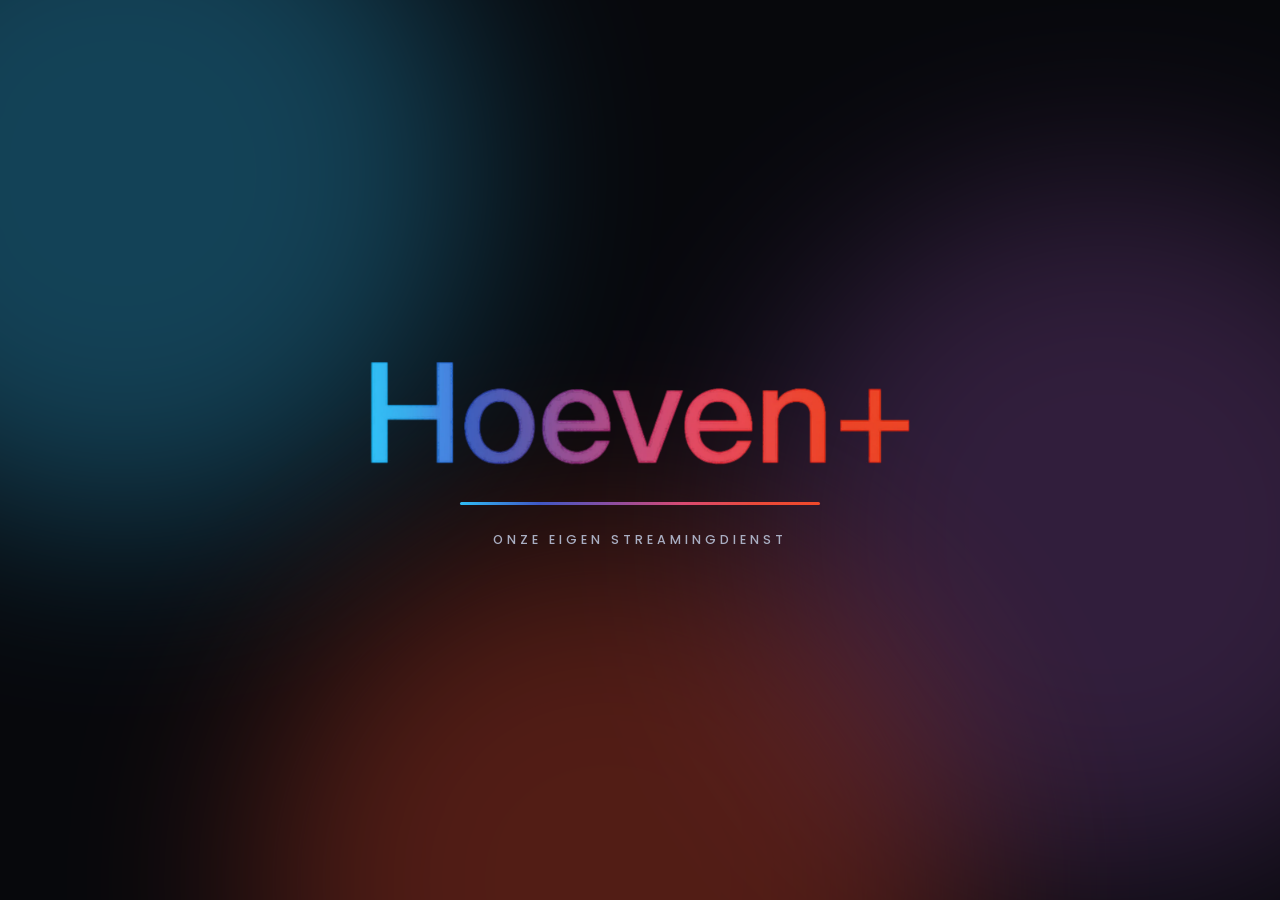
==== index.html @ 781343c5 "Hoeven+: kijkersplatform met profielen, browse, speler, Supabase-schema en demo-modus Statische site" ====
<!doctype html>
<html lang="nl">
<head>
  <meta charset="utf-8">
  <meta name="viewport" content="width=device-width, initial-scale=1, viewport-fit=cover">
  <title>Hoeven+</title>
  <meta name="description" content="Hoeven+ - onze eigen streamingdienst voor familie en vrienden.">
  <meta name="theme-color" content="#07080c">
  <meta name="color-scheme" content="dark">
  <meta name="robots" content="noindex, nofollow">
  <meta name="apple-mobile-web-app-capable" content="yes">
  <meta name="apple-mobile-web-app-status-bar-style" content="black-translucent">
  <meta name="apple-mobile-web-app-title" content="Hoeven+">

  <link rel="icon" href="favicon.ico" sizes="48x48">
  <link rel="icon" type="image/png" sizes="32x32" href="assets/img/favicon-32.png">
  <link rel="apple-touch-icon" href="assets/img/apple-touch-icon.png">
  <link rel="manifest" href="manifest.webmanifest">

  <link rel="preload" href="assets/fonts/poppins-latin-700-normal.woff2" as="font" type="font/woff2" crossorigin>
  <link rel="preload" href="assets/fonts/inter-latin-400-normal.woff2" as="font" type="font/woff2" crossorigin>
  <link rel="preload" href="assets/img/logo.png" as="image">

  <link rel="stylesheet" href="css/base.css">
  <link rel="stylesheet" href="css/animations.css">
  <link rel="stylesheet" href="css/components.css">
  <link rel="stylesheet" href="css/views.css">
  <link rel="stylesheet" href="css/player.css">
  <link rel="stylesheet" href="css/studio.css">
</head>
<body>
  <div id="app"></div>
  <div id="overlay-root"></div>
  <div id="toast-root" aria-live="polite"></div>

  <noscript>
    <p style="padding:40px;text-align:center;font-family:sans-serif;color:#fff">Hoeven+ heeft JavaScript nodig om te werken.</p>
  </noscript>

  <script type="module" src="js/main.js"></script>
</body>
</html>
---- css/base.css ----
/* ==========================================================================
   Hoeven+  -  basis: tokens, reset, typografie
   ========================================================================== */

@font-face { font-family: "Poppins"; font-weight: 500; font-style: normal; font-display: swap; src: url("../assets/fonts/poppins-latin-500-normal.woff2") format("woff2"); }
@font-face { font-family: "Poppins"; font-weight: 600; font-style: normal; font-display: swap; src: url("../assets/fonts/poppins-latin-600-normal.woff2") format("woff2"); }
@font-face { font-family: "Poppins"; font-weight: 700; font-style: normal; font-display: swap; src: url("../assets/fonts/poppins-latin-700-normal.woff2") format("woff2"); }
@font-face { font-family: "Poppins"; font-weight: 800; font-style: normal; font-display: swap; src: url("../assets/fonts/poppins-latin-800-normal.woff2") format("woff2"); }
@font-face { font-family: "Inter"; font-weight: 400; font-style: normal; font-display: swap; src: url("../assets/fonts/inter-latin-400-normal.woff2") format("woff2"); }
@font-face { font-family: "Inter"; font-weight: 500; font-style: normal; font-display: swap; src: url("../assets/fonts/inter-latin-500-normal.woff2") format("woff2"); }
@font-face { font-family: "Inter"; font-weight: 600; font-style: normal; font-display: swap; src: url("../assets/fonts/inter-latin-600-normal.woff2") format("woff2"); }
@font-face { font-family: "Inter"; font-weight: 700; font-style: normal; font-display: swap; src: url("../assets/fonts/inter-latin-700-normal.woff2") format("woff2"); }

:root {
  /* Kleuren uit het Hoeven+ logo */
  --c-cyan: #2fbdf5;
  --c-blue: #3f58c6;
  --c-purple: #8b4ea2;
  --c-pink: #d94a72;
  --c-red: #ea4a3a;
  --c-orange: #f0492a;
  --grad: linear-gradient(90deg, var(--c-cyan), var(--c-blue) 22%, var(--c-purple) 42%, var(--c-pink) 62%, var(--c-red) 82%, var(--c-orange));
  --grad-diag: linear-gradient(135deg, var(--c-cyan), var(--c-blue) 25%, var(--c-purple) 50%, var(--c-pink) 75%, var(--c-orange));

  /* Vlakken */
  --bg: #07080c;
  --bg-2: #0c0e15;
  --surface: #121521;
  --surface-2: #1a1e2e;
  --surface-3: #232840;
  --line: rgba(255, 255, 255, 0.08);
  --line-2: rgba(255, 255, 255, 0.16);

  /* Tekst */
  --text: #f4f5fa;
  --text-2: #a9aec2;
  --text-3: #6f7590;

  /* Status */
  --ok: #34d399;
  --warn: #fbbf24;
  --danger: #f87171;

  /* Vorm */
  --r-sm: 8px;
  --r-md: 12px;
  --r-lg: 18px;
  --r-xl: 26px;
  --shadow-1: 0 6px 24px rgba(0, 0, 0, 0.35);
  --shadow-2: 0 24px 70px rgba(0, 0, 0, 0.6);

  /* Beweging */
  --ease: cubic-bezier(0.16, 1, 0.3, 1);
  --ease-io: cubic-bezier(0.65, 0, 0.35, 1);
  --spring: cubic-bezier(0.34, 1.56, 0.64, 1);

  /* Maten */
  --nav-h: 68px;
  --gutter: clamp(16px, 4vw, 56px);
  --font-display: "Poppins", "Segoe UI", system-ui, sans-serif;
  --font-body: "Inter", "Segoe UI", system-ui, -apple-system, sans-serif;
  --safe-b: env(safe-area-inset-bottom, 0px);
  --safe-t: env(safe-area-inset-top, 0px);

  /* Profielkleuren */
  --av-c1: linear-gradient(135deg, #2fbdf5, #3f58c6);
  --av-c2: linear-gradient(135deg, #3f58c6, #8b4ea2);
  --av-c3: linear-gradient(135deg, #8b4ea2, #d94a72);
  --av-c4: linear-gradient(135deg, #d94a72, #f0492a);
  --av-c5: linear-gradient(135deg, #f0492a, #fbbf24);
  --av-c6: linear-gradient(135deg, #10b981, #2fbdf5);
  --av-c7: linear-gradient(135deg, #a855f7, #2fbdf5);
  --av-c8: linear-gradient(135deg, #64748b, #1e293b);
}

*, *::before, *::after { box-sizing: border-box; }

html {
  color-scheme: dark;
  background: var(--bg);
  -webkit-text-size-adjust: 100%;
  -webkit-tap-highlight-color: transparent;
  scroll-behavior: smooth;
}

body {
  margin: 0;
  min-height: 100vh;
  min-height: 100dvh;
  background: var(--bg);
  color: var(--text);
  font-family: var(--font-body);
  font-size: 16px;
  line-height: 1.5;
  -webkit-font-smoothing: antialiased;
  -moz-osx-font-smoothing: grayscale;
  text-rendering: optimizeLegibility;
  overflow-x: hidden;
}

body.no-scroll { overflow: hidden; }

h1, h2, h3, h4 { font-family: var(--font-display); font-weight: 700; line-height: 1.15; margin: 0; letter-spacing: -0.01em; }
p { margin: 0; }
a { color: inherit; text-decoration: none; }
img, video, svg { display: block; max-width: 100%; }
button, input, select, textarea { font: inherit; color: inherit; }
button { cursor: pointer; background: none; border: 0; padding: 0; }
ul, ol { margin: 0; padding: 0; list-style: none; }
::selection { background: rgba(139, 78, 162, 0.55); color: #fff; }
[hidden] { display: none !important; }

:focus { outline: none; }
:focus-visible { outline: 2px solid var(--c-cyan); outline-offset: 3px; border-radius: 6px; }

/* Scrollbars */
* { scrollbar-width: thin; scrollbar-color: var(--surface-3) transparent; }
::-webkit-scrollbar { width: 10px; height: 10px; }
::-webkit-scrollbar-thumb { background: var(--surface-3); border-radius: 10px; border: 2px solid var(--bg); }
::-webkit-scrollbar-track { background: transparent; }

.sr-only { position: absolute; width: 1px; height: 1px; overflow: hidden; clip: rect(0 0 0 0); white-space: nowrap; }
.muted { color: var(--text-2); }
.faint { color: var(--text-3); }
.grad-text { background: var(--grad); -webkit-background-clip: text; background-clip: text; color: transparent; }
.truncate { overflow: hidden; text-overflow: ellipsis; white-space: nowrap; }
.clamp-2 { display: -webkit-box; -webkit-line-clamp: 2; -webkit-box-orient: vertical; overflow: hidden; }
.clamp-3 { display: -webkit-box; -webkit-line-clamp: 3; -webkit-box-orient: vertical; overflow: hidden; }

/* App-root */
#app { min-height: 100vh; min-height: 100dvh; position: relative; }
#overlay-root { position: relative; z-index: 900; }
#toast-root { position: fixed; z-index: 2000; left: 0; right: 0; bottom: calc(24px + var(--safe-b)); display: flex; flex-direction: column; align-items: center; gap: 10px; pointer-events: none; padding: 0 16px; }

/* Het logo als masker: krijgt de merkgradient, wordt gebruikt bij laden/splash */
.logo-img { width: 100%; height: auto; }
.logo-mask {
  aspect-ratio: 1400 / 316;
  background: var(--grad);
  background-size: 200% 100%;
  -webkit-mask: url("../assets/img/logo.png") center / contain no-repeat;
  mask: url("../assets/img/logo.png") center / contain no-repeat;
}
---- css/animations.css ----
/* ==========================================================================
   Hoeven+  -  animaties
   ========================================================================== */

@keyframes fadeIn      { from { opacity: 0 } to { opacity: 1 } }
@keyframes fadeOut     { from { opacity: 1 } to { opacity: 0 } }
@keyframes fadeUp      { from { opacity: 0; transform: translateY(18px) } to { opacity: 1; transform: none } }
@keyframes fadeDown    { from { opacity: 0; transform: translateY(-14px) } to { opacity: 1; transform: none } }
@keyframes scaleIn     { from { opacity: 0; transform: scale(0.92) } to { opacity: 1; transform: none } }
@keyframes popIn       { 0% { opacity: 0; transform: scale(0.6) } 70% { opacity: 1; transform: scale(1.06) } 100% { transform: scale(1) } }
@keyframes slideRight  { from { opacity: 0; transform: translateX(-24px) } to { opacity: 1; transform: none } }
@keyframes slideLeft   { from { opacity: 0; transform: translateX(24px) } to { opacity: 1; transform: none } }
@keyframes spin        { to { transform: rotate(360deg) } }
@keyframes shimmer     { from { background-position: -200% 0 } to { background-position: 200% 0 } }
@keyframes gradientShift { from { background-position: 0% 50% } to { background-position: 200% 50% } }
@keyframes pulse       { 0%, 100% { opacity: 1; transform: scale(1) } 50% { opacity: 0.55; transform: scale(0.97) } }
@keyframes breathe     { 0%, 100% { transform: scale(1) } 50% { transform: scale(1.04) } }
@keyframes kenburns    { from { transform: scale(1.02) translate3d(0, 0, 0) } to { transform: scale(1.12) translate3d(-1.5%, -1%, 0) } }
@keyframes floatA      { 0%, 100% { transform: translate3d(0, 0, 0) scale(1) } 50% { transform: translate3d(6vw, -5vh, 0) scale(1.15) } }
@keyframes floatB      { 0%, 100% { transform: translate3d(0, 0, 0) scale(1.1) } 50% { transform: translate3d(-7vw, 6vh, 0) scale(0.95) } }
@keyframes floatC      { 0%, 100% { transform: translate3d(0, 0, 0) scale(1) } 50% { transform: translate3d(4vw, 7vh, 0) scale(1.2) } }
@keyframes dash        { to { stroke-dashoffset: 0 } }
@keyframes barGrow     { from { transform: scaleY(0) } to { transform: scaleY(1) } }
@keyframes barGrowX    { from { transform: scaleX(0) } to { transform: scaleX(1) } }
@keyframes ripple      { from { opacity: 0.5; transform: scale(0.4) } to { opacity: 0; transform: scale(1.8) } }
@keyframes shake       { 0%, 100% { transform: translateX(0) } 20%, 60% { transform: translateX(-8px) } 40%, 80% { transform: translateX(8px) } }
@keyframes bounceIn    { 0% { transform: scale(0.3); opacity: 0 } 50% { transform: scale(1.08); opacity: 1 } 70% { transform: scale(0.96) } 100% { transform: scale(1) } }

/* --- Route-overgang ------------------------------------------------------ */
.view-enter { animation: fadeUp 0.6s var(--ease) both; }
.view-enter-soft { animation: fadeIn 0.5s ease both; }

/* Gestaffeld verschijnen: zet --i op het element (0, 1, 2, ...) */
.stagger { animation: fadeUp 0.7s var(--ease) both; animation-delay: calc(var(--i, 0) * 70ms); }
.stagger-pop { animation: popIn 0.6s var(--ease) both; animation-delay: calc(var(--i, 0) * 80ms); }

/* --- Skeleton / laden ---------------------------------------------------- */
.skeleton {
  background: linear-gradient(100deg, var(--surface) 30%, var(--surface-2) 45%, var(--surface) 60%);
  background-size: 200% 100%;
  animation: shimmer 1.6s linear infinite;
  border-radius: var(--r-md);
}

.spinner {
  width: 22px; height: 22px; border-radius: 50%;
  border: 2.5px solid rgba(255, 255, 255, 0.18);
  border-top-color: #fff;
  animation: spin 0.8s linear infinite;
}

/* Logo-loader: het logo vult zich met bewegende kleur */
.loader { display: grid; place-items: center; gap: 18px; }
.loader .logo-mask { width: min(240px, 60vw); animation: gradientShift 2.2s linear infinite, pulse 2.2s ease-in-out infinite; }
.loader-bar { width: min(180px, 46vw); height: 3px; border-radius: 3px; background: rgba(255, 255, 255, 0.1); overflow: hidden; }
.loader-bar::after { content: ""; display: block; height: 100%; width: 40%; border-radius: 3px; background: var(--grad); animation: loaderSlide 1.2s var(--ease-io) infinite; }
@keyframes loaderSlide { from { transform: translateX(-100%) } to { transform: translateX(250%) } }

.view-loading { min-height: 100dvh; display: grid; place-items: center; animation: fadeIn 0.3s ease both; }

/* --- Reduced motion ------------------------------------------------------ */
@media (prefers-reduced-motion: reduce) {
  *, *::before, *::after {
    animation-duration: 0.01ms !important;
    animation-delay: 0ms !important;
    animation-iteration-count: 1 !important;
    transition-duration: 0.01ms !important;
    scroll-behavior: auto !important;
  }
}
---- css/components.css ----
/* ==========================================================================
   Hoeven+  -  herbruikbare componenten
   ========================================================================== */

/* --- Icons ----------------------------------------------------------------- */
.icon { width: 1em; height: 1em; flex: none; fill: none; stroke: currentColor; stroke-width: 2; stroke-linecap: round; stroke-linejoin: round; }
.icon.fill { fill: currentColor; stroke: none; }

/* --- Knoppen --------------------------------------------------------------- */
.btn {
  --btn-bg: var(--surface-2);
  --btn-fg: var(--text);
  display: inline-flex; align-items: center; justify-content: center; gap: 10px;
  min-height: 46px; padding: 0 22px;
  border-radius: 999px;
  background: var(--btn-bg); color: var(--btn-fg);
  font-family: var(--font-display); font-weight: 600; font-size: 15px; line-height: 1;
  white-space: nowrap; user-select: none;
  transition: transform 0.25s var(--ease), background 0.25s, box-shadow 0.25s, opacity 0.2s, filter 0.2s;
  position: relative; overflow: hidden;
}
.btn .icon { font-size: 1.2em; }
.btn:hover { transform: translateY(-1px); filter: brightness(1.12); }
.btn:active { transform: translateY(0) scale(0.97); }
.btn[disabled], .btn.is-loading { opacity: 0.55; pointer-events: none; }
.btn-primary { --btn-bg: #fff; --btn-fg: #0a0b10; }
.btn-primary:hover { box-shadow: 0 8px 30px rgba(255, 255, 255, 0.25); filter: none; background: #f0f1f6; }
.btn-gradient { background: var(--grad); background-size: 200% 100%; color: #fff; }
.btn-gradient:hover { animation: gradientShift 1.6s linear infinite; box-shadow: 0 8px 36px rgba(217, 74, 114, 0.45); filter: none; }
.btn-ghost { --btn-bg: rgba(255, 255, 255, 0.1); backdrop-filter: blur(10px); -webkit-backdrop-filter: blur(10px); }
.btn-outline { --btn-bg: transparent; box-shadow: inset 0 0 0 1.5px var(--line-2); }
.btn-outline:hover { background: rgba(255, 255, 255, 0.07); }
.btn-danger { --btn-bg: rgba(248, 113, 113, 0.14); --btn-fg: var(--danger); }
.btn-sm { min-height: 36px; padding: 0 16px; font-size: 13.5px; }
.btn-lg { min-height: 54px; padding: 0 30px; font-size: 17px; }
.btn-block { width: 100%; }
.btn-icon { width: 46px; padding: 0; }
.btn-icon.btn-sm { width: 36px; }
.btn.is-loading::after { content: ""; width: 16px; height: 16px; border-radius: 50%; border: 2px solid currentColor; border-top-color: transparent; animation: spin 0.7s linear infinite; }

.icon-btn {
  width: 42px; height: 42px; border-radius: 50%; display: grid; place-items: center;
  background: rgba(20, 22, 32, 0.6); box-shadow: inset 0 0 0 1.5px rgba(255, 255, 255, 0.35); font-size: 20px;
  transition: transform 0.25s var(--ease), background 0.2s, box-shadow 0.2s;
}
.icon-btn:hover { background: rgba(255, 255, 255, 0.16); box-shadow: inset 0 0 0 1.5px #fff; transform: scale(1.08); }
.icon-btn:active { transform: scale(0.94); }
.icon-btn.is-on { background: #fff; color: #0a0b10; box-shadow: none; }

/* --- Formulieren ----------------------------------------------------------- */
.field { display: grid; gap: 7px; }
.field > label, .label { font-size: 13px; font-weight: 600; color: var(--text-2); letter-spacing: 0.02em; }
.field .hint { font-size: 12.5px; color: var(--text-3); }
.input, .textarea, .select {
  width: 100%; min-height: 46px; padding: 12px 16px;
  background: rgba(255, 255, 255, 0.05);
  border: 1.5px solid var(--line); border-radius: var(--r-md);
  color: var(--text); font-size: 15px;
  transition: border-color 0.2s, background 0.2s, box-shadow 0.2s;
}
.textarea { min-height: 110px; resize: vertical; line-height: 1.5; }
.select { appearance: none; -webkit-appearance: none; padding-right: 40px;
  background-image: url("data:image/svg+xml,%3Csvg xmlns='http://www.w3.org/2000/svg' width='16' height='16' viewBox='0 0 24 24' fill='none' stroke='%23a9aec2' stroke-width='2.5' stroke-linecap='round' stroke-linejoin='round'%3E%3Cpath d='m6 9 6 6 6-6'/%3E%3C/svg%3E");
  background-repeat: no-repeat; background-position: right 14px center; }
.select option { background: var(--surface); color: var(--text); }
.input::placeholder, .textarea::placeholder { color: var(--text-3); }
.input:hover, .textarea:hover, .select:hover { border-color: var(--line-2); background: rgba(255, 255, 255, 0.07); }
.input:focus, .textarea:focus, .select:focus { border-color: var(--c-cyan); background: rgba(255, 255, 255, 0.07); box-shadow: 0 0 0 4px rgba(47, 189, 245, 0.15); }
.input.is-error { border-color: var(--danger); animation: shake 0.4s; }
.field-row { display: grid; grid-template-columns: repeat(auto-fit, minmax(170px, 1fr)); gap: 16px; }

.switch { position: relative; display: inline-flex; align-items: center; gap: 12px; cursor: pointer; user-select: none; }
.switch input { position: absolute; opacity: 0; width: 0; height: 0; }
.switch .track { width: 46px; height: 27px; border-radius: 99px; background: var(--surface-3); position: relative; transition: background 0.25s; flex: none; }
.switch .track::after { content: ""; position: absolute; top: 3px; left: 3px; width: 21px; height: 21px; border-radius: 50%; background: #fff; transition: transform 0.3s var(--spring); box-shadow: 0 2px 6px rgba(0, 0, 0, 0.4); }
.switch input:checked + .track { background: var(--grad); background-size: 200% 100%; }
.switch input:checked + .track::after { transform: translateX(19px); }
.switch input:focus-visible + .track { outline: 2px solid var(--c-cyan); outline-offset: 3px; }

.seg { display: inline-flex; padding: 4px; gap: 4px; background: rgba(255, 255, 255, 0.06); border-radius: 999px; }
.seg button { padding: 8px 18px; border-radius: 999px; font-weight: 600; font-size: 14px; color: var(--text-2); transition: background 0.25s, color 0.25s; }
.seg button.is-active { background: #fff; color: #0a0b10; }
.seg button:not(.is-active):hover { color: #fff; }

.chips { display: flex; flex-wrap: wrap; gap: 8px; }
.chip { display: inline-flex; align-items: center; gap: 6px; padding: 6px 14px; border-radius: 999px; font-size: 13px; font-weight: 500; background: rgba(255, 255, 255, 0.07); color: var(--text-2); border: 1.5px solid transparent; transition: all 0.2s; }
button.chip:hover { color: #fff; background: rgba(255, 255, 255, 0.12); }
.chip.is-active { background: rgba(47, 189, 245, 0.15); color: #fff; border-color: rgba(47, 189, 245, 0.6); }

/* --- Labels ---------------------------------------------------------------- */
.badge { display: inline-flex; align-items: center; gap: 5px; padding: 3px 9px; border-radius: 6px; font-size: 11.5px; font-weight: 700; letter-spacing: 0.04em; text-transform: uppercase; background: rgba(255, 255, 255, 0.12); color: var(--text); }
.badge.ok { background: rgba(52, 211, 153, 0.15); color: var(--ok); }
.badge.warn { background: rgba(251, 191, 36, 0.15); color: var(--warn); }
.badge.draft { background: rgba(255, 255, 255, 0.09); color: var(--text-2); }
.badge.soon { background: rgba(139, 78, 162, 0.25); color: #d9a8ee; }
.badge.danger { background: rgba(248, 113, 113, 0.15); color: var(--danger); }
.rating-badge { display: inline-grid; place-items: center; min-width: 28px; height: 22px; padding: 0 6px; border-radius: 5px; font-size: 12px; font-weight: 700; font-family: var(--font-display); border: 1.5px solid var(--line-2); color: var(--text); }
.rating-badge.r-AL { border-color: #34d399; color: #34d399; }
.rating-badge.r-6 { border-color: #a3e635; color: #a3e635; }
.rating-badge.r-9 { border-color: #fbbf24; color: #fbbf24; }
.rating-badge.r-12 { border-color: #fb923c; color: #fb923c; }
.rating-badge.r-14 { border-color: #f97316; color: #f97316; }
.rating-badge.r-16 { border-color: #f87171; color: #f87171; }
.rating-badge.r-18 { border-color: #ef4444; color: #ef4444; }

/* --- Avatar ---------------------------------------------------------------- */
.avatar { --size: 44px; width: var(--size); height: var(--size); border-radius: 22%; display: grid; place-items: center; font-size: calc(var(--size) * 0.52); line-height: 1; background: var(--av-c1); flex: none; user-select: none; box-shadow: inset 0 0 0 1px rgba(255, 255, 255, 0.18); }
.avatar.c1 { background: var(--av-c1); } .avatar.c2 { background: var(--av-c2); } .avatar.c3 { background: var(--av-c3); }
.avatar.c4 { background: var(--av-c4); } .avatar.c5 { background: var(--av-c5); } .avatar.c6 { background: var(--av-c6); }
.avatar.c7 { background: var(--av-c7); } .avatar.c8 { background: var(--av-c8); }
.avatar.round { border-radius: 50%; }

/* --- Voortgangsbalk ---------------------------------------------------------- */
.progress { height: 4px; border-radius: 4px; background: rgba(255, 255, 255, 0.22); overflow: hidden; }
.progress > i { display: block; height: 100%; background: var(--grad); background-size: 300px 100%; transform-origin: left; animation: barGrowX 0.9s var(--ease) both; }

/* --- Modal ----------------------------------------------------------------- */
.modal-backdrop { position: fixed; inset: 0; z-index: 950; background: rgba(3, 4, 8, 0.72); backdrop-filter: blur(6px); -webkit-backdrop-filter: blur(6px); display: grid; place-items: center; padding: 20px; overflow-y: auto; animation: fadeIn 0.25s ease both; }
.modal-backdrop.is-closing { animation: fadeOut 0.22s ease both; }
.modal { width: min(560px, 100%); background: var(--surface); border-radius: var(--r-xl); border: 1px solid var(--line); box-shadow: var(--shadow-2); animation: scaleIn 0.4s var(--ease) both; max-height: calc(100dvh - 40px); overflow: auto; }
.modal.is-wide { width: min(860px, 100%); }
.modal-backdrop.is-closing .modal { animation: none; transform: scale(0.96); opacity: 0; transition: all 0.22s ease; }
.modal-head { display: flex; align-items: center; justify-content: space-between; gap: 16px; padding: 24px 28px 0; }
.modal-head h3 { font-size: 22px; }
.modal-body { padding: 20px 28px; display: grid; gap: 18px; }
.modal-foot { display: flex; justify-content: flex-end; gap: 10px; padding: 8px 28px 26px; flex-wrap: wrap; }

/* --- Dropdown-menu ---------------------------------------------------------- */
.menu { position: absolute; z-index: 60; min-width: 230px; padding: 8px; background: rgba(18, 21, 33, 0.96); backdrop-filter: blur(18px); -webkit-backdrop-filter: blur(18px); border: 1px solid var(--line); border-radius: var(--r-lg); box-shadow: var(--shadow-2); transform-origin: top right; animation: menuIn 0.28s var(--ease) both; }
@keyframes menuIn { from { opacity: 0; transform: translateY(-8px) scale(0.96) } to { opacity: 1; transform: none } }
.menu-item { display: flex; align-items: center; gap: 12px; width: 100%; padding: 10px 12px; border-radius: var(--r-sm); font-size: 14.5px; font-weight: 500; color: var(--text-2); text-align: left; transition: background 0.15s, color 0.15s; }
.menu-item:hover, .menu-item:focus-visible { background: rgba(255, 255, 255, 0.08); color: #fff; }
.menu-item .icon { font-size: 18px; }
.menu-sep { height: 1px; background: var(--line); margin: 6px 4px; }
.menu-label { padding: 8px 12px 4px; font-size: 11.5px; letter-spacing: 0.08em; text-transform: uppercase; color: var(--text-3); font-weight: 600; }

/* --- Toast ----------------------------------------------------------------- */
.toast { pointer-events: auto; display: flex; align-items: center; gap: 12px; padding: 13px 20px; border-radius: 999px; background: rgba(28, 32, 48, 0.94); backdrop-filter: blur(14px); -webkit-backdrop-filter: blur(14px); border: 1px solid var(--line-2); box-shadow: var(--shadow-2); font-size: 14.5px; font-weight: 500; max-width: min(520px, 100%); animation: toastIn 0.5s var(--spring) both; }
.toast.is-leaving { animation: toastOut 0.35s var(--ease) both; }
.toast .icon { font-size: 19px; }
.toast.ok .icon { color: var(--ok); } .toast.error .icon { color: var(--danger); } .toast.info .icon { color: var(--c-cyan); }
@keyframes toastIn { from { opacity: 0; transform: translateY(24px) scale(0.9) } to { opacity: 1; transform: none } }
@keyframes toastOut { to { opacity: 0; transform: translateY(12px) scale(0.95) } }

/* --- Lege staten -------------------------------------------------------------- */
.empty { display: grid; justify-items: center; text-align: center; gap: 14px; padding: 60px 20px; color: var(--text-2); }
.empty .empty-icon { width: 84px; height: 84px; border-radius: 26px; display: grid; place-items: center; font-size: 36px; background: var(--surface); border: 1px solid var(--line); animation: breathe 3.5s ease-in-out infinite; }
.empty h3 { color: var(--text); font-size: 22px; }
.empty p { max-width: 42ch; }

/* --- Mededeling ----------------------------------------------------------------- */
.announcement { display: flex; align-items: center; justify-content: center; gap: 10px; padding: 10px 16px; font-size: 14px; font-weight: 500; background: linear-gradient(90deg, rgba(47, 189, 245, 0.18), rgba(139, 78, 162, 0.22), rgba(240, 73, 42, 0.18)); border-bottom: 1px solid var(--line); text-align: center; }
---- css/views.css ----
/* ==========================================================================
   Hoeven+  -  schermen van de kijker
   Deel 1: intro, navigatie, login, profielen
   ========================================================================== */

/* --- Intro (splash) ----------------------------------------------------------- */
.splash { position: fixed; inset: 0; z-index: 3000; background: var(--bg); display: grid; place-items: center; overflow: hidden; cursor: pointer; }
.splash.is-leaving { animation: splashOut 0.65s var(--ease-io) forwards; pointer-events: none; }
@keyframes splashOut { to { opacity: 0; transform: scale(1.08); filter: blur(6px); } }
.splash-glow { position: absolute; border-radius: 50%; filter: blur(100px); opacity: 0; width: 55vmax; height: 55vmax; }
.splash-glow.g1 { background: var(--c-cyan); left: -18vmax; top: -14vmax; animation: glowIn 2.6s 0.1s ease forwards, floatA 14s ease-in-out infinite; }
.splash-glow.g2 { background: var(--c-purple); right: -14vmax; top: 20vh; animation: glowIn 2.6s 0.3s ease forwards, floatB 17s ease-in-out infinite; }
.splash-glow.g3 { background: var(--c-orange); left: 20vw; bottom: -26vmax; animation: glowIn 2.6s 0.5s ease forwards, floatC 15s ease-in-out infinite; }
@keyframes glowIn { to { opacity: 0.32; } }
.splash-stage { position: relative; display: grid; justify-items: center; gap: 26px; }
.splash-logo { position: relative; width: min(560px, 76vw); }
.splash-logo img { width: 100%; height: auto; animation: logoReveal 1.25s 0.3s var(--ease) both; }
@keyframes logoReveal {
  from { clip-path: inset(0 100% 0 0); filter: blur(14px); transform: scale(0.94); opacity: 0.4; }
  to { clip-path: inset(0 0 0 0); filter: blur(0); transform: scale(1); opacity: 1; }
}
.splash-shine {
  position: absolute; inset: 0; pointer-events: none;
  -webkit-mask: url("../assets/img/logo.png") center / contain no-repeat; mask: url("../assets/img/logo.png") center / contain no-repeat;
  background: linear-gradient(100deg, transparent 38%, rgba(255, 255, 255, 0.95) 50%, transparent 62%);
  background-size: 260% 100%; background-position: 160% 0;
  animation: shine 1.15s 1.4s ease-in-out forwards;
}
@keyframes shine { to { background-position: -60% 0; } }
.splash-line { height: 3px; width: 0; border-radius: 3px; background: var(--grad); animation: lineGrow 1s 1s var(--ease) forwards; }
@keyframes lineGrow { to { width: min(360px, 52vw); } }
.splash-tagline { font-family: var(--font-display); font-weight: 500; letter-spacing: 0.32em; text-transform: uppercase; font-size: 12.5px; color: var(--text-2); opacity: 0; animation: fadeUp 0.9s 1.7s var(--ease) forwards; }
.splash.is-short .splash-logo img { animation-duration: 0.55s; animation-delay: 0s; }
.splash.is-short .splash-shine, .splash.is-short .splash-line, .splash.is-short .splash-tagline { display: none; }

.layout-bare { min-height: 100dvh; }
.layout-player { min-height: 100dvh; background: #000; }
.route-holder { min-height: inherit; }

/* --- Aurora-achtergrond ---------------------------------------------------------- */
.aurora { position: fixed; inset: 0; overflow: hidden; z-index: 0; pointer-events: none; }
.aurora i { position: absolute; border-radius: 50%; filter: blur(110px); opacity: 0.3; width: 52vmax; height: 52vmax; will-change: transform; }
.aurora i:nth-child(1) { background: var(--c-blue); left: -14vmax; top: -16vmax; animation: floatA 22s ease-in-out infinite; }
.aurora i:nth-child(2) { background: var(--c-purple); right: -16vmax; top: 6vh; animation: floatB 26s ease-in-out infinite; }
.aurora i:nth-child(3) { background: var(--c-orange); left: 22vw; bottom: -30vmax; opacity: 0.22; animation: floatC 24s ease-in-out infinite; }
.aurora::after { content: ""; position: absolute; inset: 0; background: radial-gradient(ellipse at center, transparent 30%, var(--bg) 100%); }

/* --- Inloggen ------------------------------------------------------------------------ */
.auth { min-height: 100dvh; display: grid; place-items: center; padding: 28px 20px; position: relative; }
.auth-wrap { position: relative; z-index: 1; width: min(440px, 100%); display: grid; gap: 28px; justify-items: center; }
.auth-logo { width: min(240px, 62vw); animation: dropIn 1s var(--ease) both; }
@keyframes dropIn { from { opacity: 0; transform: translateY(-26px) scale(0.92); filter: blur(8px); } to { opacity: 1; transform: none; filter: none; } }
.auth-card { width: 100%; padding: 30px; border-radius: var(--r-xl); background: rgba(18, 21, 33, 0.68); border: 1px solid var(--line); backdrop-filter: blur(22px); -webkit-backdrop-filter: blur(22px); box-shadow: var(--shadow-2); display: grid; gap: 22px; animation: fadeUp 0.9s 0.15s var(--ease) both; }
.auth-card.is-leaving { animation: cardOut 0.5s var(--ease) forwards; }
@keyframes cardOut { to { opacity: 0; transform: translateY(-16px) scale(0.97); } }
.auth-head h1 { font-size: 26px; }
.auth-head p { color: var(--text-2); margin-top: 6px; font-size: 15px; }
.auth-form { display: grid; gap: 16px; }
.auth-form .field { animation: fadeUp 0.6s var(--ease) both; animation-delay: calc(var(--i, 0) * 70ms + 300ms); }
.auth-seg { width: 100%; }
.auth-seg button { flex: 1; }
.auth-link { color: var(--text-2); font-size: 14px; text-align: center; transition: color 0.2s; }
.auth-link:hover { color: #fff; text-decoration: underline; text-underline-offset: 3px; }
.auth-error { padding: 12px 14px; border-radius: var(--r-md); background: rgba(248, 113, 113, 0.12); color: #fca5a5; font-size: 14px; animation: shake 0.45s; }
.auth-ok { padding: 14px 16px; border-radius: var(--r-md); background: rgba(52, 211, 153, 0.12); color: #6ee7b7; font-size: 14.5px; animation: fadeUp 0.5s var(--ease) both; }
.auth-note { font-size: 13px; color: var(--text-3); text-align: center; line-height: 1.5; }
.demo-chip { justify-self: center; text-align: center; padding: 7px 14px; border-radius: 999px; background: rgba(251, 191, 36, 0.14); color: var(--warn); font-size: 12.5px; font-weight: 600; border: 1px solid rgba(251, 191, 36, 0.3); }
.pw-wrap { position: relative; }
.pw-wrap .input { padding-right: 48px; }
.pw-toggle { position: absolute; right: 6px; top: 50%; transform: translateY(-50%); width: 36px; height: 36px; display: grid; place-items: center; color: var(--text-3); border-radius: 50%; transition: color 0.2s, background 0.2s; }
.pw-toggle:hover { color: #fff; background: rgba(255, 255, 255, 0.08); }

/* Wachten op goedkeuring */
.pending-icon { width: 92px; height: 92px; border-radius: 28px; display: grid; place-items: center; font-size: 42px; background: rgba(255, 255, 255, 0.06); border: 1px solid var(--line-2); margin: 0 auto; position: relative; }
.pending-icon::after { content: ""; position: absolute; inset: -8px; border-radius: 34px; border: 2px solid transparent; border-top-color: var(--c-cyan); border-right-color: var(--c-pink); animation: spin 2.4s linear infinite; }
.pending-icon span { display: block; animation: hourglass 3s var(--ease-io) infinite; }
@keyframes hourglass { 0%, 40% { transform: rotate(0); } 60%, 100% { transform: rotate(180deg); } }
.auth-center { text-align: center; }
.auth-center .btn { justify-self: center; }

/* --- Profielen ------------------------------------------------------------------------- */
.pf { min-height: 100dvh; display: grid; align-content: center; justify-items: center; gap: clamp(28px, 6vh, 56px); padding: 110px 24px 70px; position: relative; }
.pf > *:not(.aurora) { position: relative; z-index: 1; }
.pf-top { position: absolute !important; top: 0; left: 0; right: 0; display: flex; align-items: center; justify-content: space-between; padding: 24px var(--gutter); }
.pf-logo { width: 132px; animation: fadeDown 0.8s var(--ease) both; }
.pf-title { font-size: clamp(30px, 5.4vw, 54px); font-weight: 800; text-align: center; animation: fadeUp 0.8s var(--ease) both; }
.pf-sub { color: var(--text-2); text-align: center; margin-top: -30px; animation: fadeUp 0.8s 0.1s var(--ease) both; }
.pf-grid { display: flex; flex-wrap: wrap; justify-content: center; gap: clamp(18px, 3.4vw, 40px); max-width: 1100px; }
.pf-tile { display: grid; justify-items: center; gap: 16px; width: clamp(104px, 15vw, 170px); position: relative; animation: popIn 0.7s var(--ease) both; animation-delay: calc(var(--i, 0) * 90ms + 200ms); }
.pf-tile .avatar { --size: clamp(104px, 15vw, 170px); border-radius: 20%; transition: transform 0.5s var(--spring), box-shadow 0.35s, filter 0.35s; position: relative; overflow: hidden; }
.pf-tile:hover .avatar, .pf-tile:focus-visible .avatar { transform: scale(1.09) translateY(-6px); box-shadow: 0 0 0 4px #fff, 0 26px 60px rgba(0, 0, 0, 0.55); }
.pf-tile:active .avatar { transform: scale(0.97); }
.pf-name { font-family: var(--font-display); font-weight: 600; font-size: 17px; color: var(--text-2); transition: color 0.25s; max-width: 100%; text-align: center; }
.pf-tile:hover .pf-name, .pf-tile:focus-visible .pf-name { color: #fff; }
.pf-kids { position: absolute; top: -6px; right: -6px; z-index: 2; }
.pf-add .avatar { background: rgba(255, 255, 255, 0.05); border: 2px dashed var(--line-2); box-shadow: none; color: var(--text-2); font-size: 52px; }
.pf-add:hover .avatar { color: #fff; border-color: #fff; background: rgba(255, 255, 255, 0.09); box-shadow: 0 26px 60px rgba(0, 0, 0, 0.4); }
.pf-edit-ov { position: absolute; inset: 0; display: grid; place-items: center; background: rgba(0, 0, 0, 0.55); font-size: 38px; color: #fff; animation: fadeIn 0.3s both; }
.pf-grid.is-picking .pf-tile:not(.is-picked) { opacity: 0; transform: scale(0.8); transition: opacity 0.4s, transform 0.5s var(--ease); pointer-events: none; }
.pf-tile.is-picked { animation: pickPulse 0.7s var(--spring) forwards; z-index: 3; }
@keyframes pickPulse { 0% { transform: scale(1); } 45% { transform: scale(1.22); } 100% { transform: scale(1.14); } }
.pf-tile.is-picked .avatar { box-shadow: 0 0 0 5px #fff, 0 0 90px rgba(217, 74, 114, 0.6); }
.pf-actions { display: flex; gap: 12px; flex-wrap: wrap; justify-content: center; animation: fadeUp 0.8s 0.5s var(--ease) both; }
.pf-actions.is-hidden { opacity: 0; pointer-events: none; transition: opacity 0.3s; }

/* Profiel maken/bewerken */
.pe-preview { display: grid; place-items: center; padding: 6px 0 2px; }
.pe-preview .avatar { --size: 116px; transition: background 0.3s; }
.pe-preview .avatar span { display: block; animation: popIn 0.4s var(--spring) both; }
.pe-swatches { display: flex; flex-wrap: wrap; gap: 10px; }
.pe-swatch { width: 38px; height: 38px; border-radius: 12px; transition: transform 0.25s var(--spring), box-shadow 0.2s; }
.pe-swatch:hover { transform: scale(1.12); }
.pe-swatch.is-active { box-shadow: 0 0 0 3px var(--surface), 0 0 0 5px #fff; transform: scale(1.06); }
.pe-emojis { display: grid; grid-template-columns: repeat(auto-fill, minmax(46px, 1fr)); gap: 8px; }
.pe-emoji { height: 46px; border-radius: 12px; font-size: 24px; background: rgba(255, 255, 255, 0.05); transition: transform 0.25s var(--spring), background 0.2s; }
.pe-emoji:hover { background: rgba(255, 255, 255, 0.12); transform: scale(1.12); }
.pe-emoji.is-active { background: rgba(47, 189, 245, 0.2); box-shadow: inset 0 0 0 2px var(--c-cyan); }
.pe-switch-row { display: flex; align-items: center; justify-content: space-between; gap: 16px; padding: 14px 16px; border-radius: var(--r-md); background: rgba(255, 255, 255, 0.04); }
.pe-switch-row small { display: block; color: var(--text-3); font-size: 12.5px; margin-top: 2px; }

/* --- Profielwissel-overgang ------------------------------------------------------------------- */
.pt { position: fixed; inset: 0; z-index: 2500; display: grid; place-items: center; }
.pt-bg { position: absolute; inset: 0; background: radial-gradient(60vmax 60vmax at 15% 5%, rgba(47, 189, 245, 0.32), transparent 60%), radial-gradient(55vmax 55vmax at 95% 95%, rgba(240, 73, 42, 0.32), transparent 60%), radial-gradient(40vmax 40vmax at 60% 40%, rgba(139, 78, 162, 0.28), transparent 60%), #07080c; transform: translateY(100%); animation: ptIn 0.65s var(--ease-io) forwards; }
.pt.is-leaving .pt-bg { animation: ptOut 0.75s var(--ease-io) forwards; }
@keyframes ptIn { to { transform: none; } }
@keyframes ptOut { from { transform: none; } to { transform: translateY(-100%); } }
.pt-inner { position: relative; display: grid; justify-items: center; gap: 14px; text-align: center; }
.pt.is-leaving .pt-inner { animation: fadeOut 0.3s forwards; }
.pt-avatar { animation: bounceIn 0.8s 0.45s var(--ease) both; }
.pt-avatar .avatar { box-shadow: 0 0 0 4px rgba(255, 255, 255, 0.9), 0 0 80px rgba(217, 74, 114, 0.5); }
.pt-text { color: var(--text-2); font-size: 15px; letter-spacing: 0.2em; text-transform: uppercase; font-weight: 600; opacity: 0; animation: fadeUp 0.6s 0.8s var(--ease) forwards; }
.pt-name { font-family: var(--font-display); font-weight: 800; font-size: clamp(34px, 6vw, 56px); opacity: 0; animation: fadeUp 0.7s 0.9s var(--ease) forwards; }

/* --- Navigatie ------------------------------------------------------------------------------- */
.app-main { min-height: 100dvh; }
.nav { position: fixed; top: 0; left: 0; right: 0; z-index: 100; height: var(--nav-h); padding: 0 var(--gutter); display: flex; align-items: center; gap: 34px; background: linear-gradient(180deg, rgba(7, 8, 12, 0.9), rgba(7, 8, 12, 0)); transition: background 0.4s, box-shadow 0.4s, backdrop-filter 0.4s; animation: fadeDown 0.7s var(--ease) both; }
.nav.is-solid { background: rgba(7, 8, 12, 0.88); backdrop-filter: blur(18px); -webkit-backdrop-filter: blur(18px); box-shadow: 0 1px 0 var(--line); }
.nav-logo { display: block; flex: none; transition: transform 0.35s var(--spring); }
.nav-logo:hover { transform: scale(1.05); }
.nav-logo img { height: 26px; width: auto; }
.nav-links { display: flex; gap: 4px; }
.nav-link { position: relative; padding: 8px 14px; border-radius: 999px; font-size: 15px; font-weight: 500; color: var(--text-2); transition: color 0.2s; }
.nav-link:hover { color: #fff; }
.nav-link::after { content: ""; position: absolute; left: 14px; right: 14px; bottom: 2px; height: 2.5px; border-radius: 3px; background: var(--grad); transform: scaleX(0); transition: transform 0.4s var(--ease); }
.nav-link.is-active { color: #fff; font-weight: 600; }
.nav-link.is-active::after { transform: scaleX(1); }
.nav-right { margin-left: auto; display: flex; align-items: center; gap: 12px; position: relative; }
.nav-search { display: flex; align-items: center; height: 42px; width: 42px; border-radius: 999px; overflow: hidden; transition: width 0.5s var(--ease), background 0.3s, box-shadow 0.3s; }
.nav-search.is-open { width: min(300px, 44vw); background: rgba(0, 0, 0, 0.62); box-shadow: inset 0 0 0 1.5px rgba(255, 255, 255, 0.5); }
.nav-search-btn { width: 42px; height: 42px; flex: none; display: grid; place-items: center; font-size: 21px; transition: transform 0.25s var(--spring); }
.nav-search-btn:hover { transform: scale(1.14); }
.nav-search-input { flex: 1; min-width: 0; width: 100%; background: none; border: 0; color: #fff; font-size: 15px; padding-right: 14px; opacity: 0; transition: opacity 0.3s; }
.nav-search.is-open .nav-search-input { opacity: 1; }
.nav-search-input::-webkit-search-cancel-button { display: none; }
.nav-profile { display: flex; align-items: center; gap: 6px; padding: 4px; border-radius: 12px; transition: background 0.2s; }
.nav-profile:hover { background: rgba(255, 255, 255, 0.08); }
.nav-caret { font-size: 16px; color: var(--text-2); transition: transform 0.3s var(--ease); }
.nav-profile.is-open .nav-caret { transform: rotate(180deg); }
.nav-menu { top: calc(100% + 14px); right: 0; min-width: 250px; }
.nav-menu .avatar { --size: 30px; }

.tabbar { display: none; }
@media (max-width: 760px) {
  .nav { gap: 12px; }
  .nav-links { display: none; }
  .nav-logo img { height: 22px; }
  .nav-search.is-open { width: 42px; background: none; box-shadow: none; }
  .tabbar { display: grid; grid-template-columns: repeat(5, 1fr); position: fixed; z-index: 100; left: 0; right: 0; bottom: 0; padding: 6px 6px calc(6px + var(--safe-b)); background: rgba(10, 11, 17, 0.93); backdrop-filter: blur(20px); -webkit-backdrop-filter: blur(20px); border-top: 1px solid var(--line); animation: fadeUp 0.6s var(--ease) both; }
  .tab { display: grid; justify-items: center; gap: 3px; padding: 6px 0; font-size: 11px; font-weight: 600; color: var(--text-3); transition: color 0.2s, transform 0.2s; position: relative; }
  .tab .icon { font-size: 22px; transition: transform 0.35s var(--spring); }
  .tab:active .icon { transform: scale(0.85); }
  .tab.is-active { color: #fff; }
  .tab.is-active .icon { transform: translateY(-2px) scale(1.08); }
  .tab.is-active::before { content: ""; position: absolute; top: -7px; width: 26px; height: 3px; border-radius: 3px; background: var(--grad); }
  .app-main { padding-bottom: calc(76px + var(--safe-b)); }
}

/* Mededeling */
.announce-pill { position: fixed; z-index: 90; top: calc(var(--nav-h) + 8px); left: 50%; transform: translateX(-50%); display: flex; align-items: center; gap: 12px; max-width: min(620px, calc(100vw - 32px)); padding: 10px 10px 10px 18px; border-radius: 999px; background: rgba(28, 32, 48, 0.94); backdrop-filter: blur(14px); -webkit-backdrop-filter: blur(14px); border: 1px solid var(--line-2); box-shadow: var(--shadow-2); font-size: 14px; animation: pillIn 0.7s var(--spring) both; }
.announce-pill > .icon { color: var(--c-cyan); font-size: 18px; }
.announce-pill button { width: 30px; height: 30px; border-radius: 50%; display: grid; place-items: center; flex: none; background: rgba(255, 255, 255, 0.08); transition: background 0.2s; }
.announce-pill button:hover { background: rgba(255, 255, 255, 0.18); }
.announce-pill.is-leaving { animation: pillOut 0.4s var(--ease) forwards; }
@keyframes pillIn { from { opacity: 0; transform: translate(-50%, -18px) scale(0.9); } to { opacity: 1; transform: translate(-50%, 0); } }
@keyframes pillOut { to { opacity: 0; transform: translate(-50%, -12px) scale(0.95); } }

/* Account-venster */
.account-head { display: flex; align-items: center; gap: 14px; }
.account-badge { width: 52px; height: 52px; border-radius: 16px; display: grid; place-items: center; font-family: var(--font-display); font-weight: 800; font-size: 22px; background: var(--grad-diag); }

/* ==========================================================================
   Deel 2: kaarten, rijen, hero, startpagina
   ========================================================================== */

/* --- Kaarten ---------------------------------------------------------------------------- */
.card { position: relative; flex: none; display: block; width: clamp(128px, 13.4vw, 196px); scroll-snap-align: start; border-radius: var(--r-md); transition: transform 0.45s var(--ease); animation: fadeUp 0.7s var(--ease) both; animation-delay: calc(var(--i, 0) * 45ms); }
.card-wide { width: clamp(230px, 24vw, 340px); }
.card-poster { position: relative; aspect-ratio: 2 / 3; border-radius: var(--r-md); overflow: hidden; background: var(--surface); box-shadow: 0 8px 22px rgba(0, 0, 0, 0.4); transition: box-shadow 0.35s; isolation: isolate; }
.card-wide .card-poster { aspect-ratio: 16 / 9; }
.card-poster img { width: 100%; height: 100%; object-fit: cover; opacity: 0; transition: opacity 0.6s ease, transform 0.8s var(--ease); }
.card-poster img.is-loaded { opacity: 1; }
@media (hover: hover) {
  .card:hover { transform: translateY(-7px) scale(1.06); z-index: 6; }
  .card:hover .card-poster { box-shadow: 0 0 0 2px rgba(255, 255, 255, 0.9), 0 26px 56px rgba(0, 0, 0, 0.65); }
  .card:hover .card-poster img { transform: scale(1.06); }
  .card:hover .card-over { opacity: 1; }
  .card:hover .card-playbtn { opacity: 1; transform: translate(-50%, -50%) scale(1); }
  .card:hover .card-x { opacity: 1; }
}
.card:focus-visible { outline-offset: 5px; }
.card-over { position: absolute; inset: 0; display: flex; flex-direction: column; justify-content: flex-end; gap: 3px; padding: 14px 12px; background: linear-gradient(180deg, transparent 40%, rgba(4, 5, 9, 0.92)); opacity: 0; transition: opacity 0.3s; font-size: 12.5px; color: var(--text-2); }
.card-over strong { font-family: var(--font-display); font-size: 15px; color: #fff; line-height: 1.2; }
.card-tag { position: absolute; top: 10px; left: 10px; padding: 3px 9px; border-radius: 6px; background: var(--grad); background-size: 200% 100%; font-size: 11px; font-weight: 700; letter-spacing: 0.06em; text-transform: uppercase; animation: gradientShift 4s linear infinite; }
.card.is-upcoming .card-poster img { filter: brightness(0.45) saturate(0.7); }
.card-lock { position: absolute; inset: 0; display: grid; place-content: center; justify-items: center; gap: 8px; font-size: 13px; font-weight: 600; text-align: center; padding: 10px; }
.card-lock .icon { font-size: 34px; padding: 12px; box-sizing: content-box; border-radius: 20px; background: rgba(0, 0, 0, 0.35); backdrop-filter: blur(6px); color: #fff; }
.card-playbtn { position: absolute; top: 46%; left: 50%; width: 54px; height: 54px; border-radius: 50%; display: grid; place-items: center; font-size: 22px; background: rgba(255, 255, 255, 0.95); color: #0a0b10; opacity: 0; transform: translate(-50%, -50%) scale(0.7); transition: opacity 0.3s, transform 0.4s var(--spring); padding-left: 3px; }
.card-wide-label { position: absolute; left: 0; right: 0; bottom: 0; padding: 26px 14px 14px; display: grid; gap: 1px; background: linear-gradient(180deg, transparent, rgba(4, 5, 9, 0.88)); font-size: 12.5px; color: var(--text-2); }
.card-wide-label strong { font-family: var(--font-display); font-size: 15px; color: #fff; }
.card-wide .progress { position: absolute; left: 0; right: 0; bottom: 0; height: 4px; border-radius: 0; background: rgba(255, 255, 255, 0.25); }
.card-x { position: absolute; top: 8px; right: 8px; z-index: 3; width: 30px; height: 30px; border-radius: 50%; display: grid; place-items: center; background: rgba(0, 0, 0, 0.7); opacity: 0; transition: opacity 0.2s, background 0.2s; }
.card-x:hover { background: #000; }
@media (hover: none) { .card-x { opacity: 0.85; } }

/* --- Rijen -------------------------------------------------------------------------------------- */
.rows { position: relative; z-index: 2; padding-bottom: 60px; }
.row { position: relative; margin-bottom: clamp(10px, 2vw, 22px); }
.row-head { display: flex; align-items: baseline; gap: 14px; padding: 0 var(--gutter); margin-bottom: 4px; animation: fadeUp 0.6s var(--ease) both; }
.row-head h2 { font-size: clamp(18px, 1.9vw, 23px); font-weight: 600; letter-spacing: -0.005em; }
.row-body { position: relative; }
.row-scroller { display: flex; gap: 12px; overflow-x: auto; overflow-y: hidden; scroll-snap-type: x proximity; scroll-padding: 0 var(--gutter); padding: 18px var(--gutter) 30px; scrollbar-width: none; overscroll-behavior-x: contain; -webkit-overflow-scrolling: touch; }
.row-scroller::-webkit-scrollbar { display: none; }
.row-arrow { position: absolute; top: 18px; bottom: 30px; z-index: 7; width: clamp(40px, var(--gutter), 60px); display: grid; place-items: center; font-size: 30px; color: #fff; opacity: 0; transition: opacity 0.25s, background 0.25s; }
.row-arrow.left { left: 0; background: linear-gradient(90deg, rgba(7, 8, 12, 0.85), transparent); border-radius: 0 var(--r-md) var(--r-md) 0; }
.row-arrow.right { right: 0; background: linear-gradient(270deg, rgba(7, 8, 12, 0.85), transparent); border-radius: var(--r-md) 0 0 var(--r-md); }
.row-arrow .icon { transition: transform 0.25s var(--spring); }
.row-arrow:hover .icon { transform: scale(1.35); }
.row-body:hover .row-arrow:not(.is-off) { opacity: 1; }
@media (hover: none) { .row-arrow { display: none; } }

/* --- Hero-carrousel --------------------------------------------------------------------------------- */
.hero { position: relative; height: min(84vh, 800px); min-height: 470px; overflow: hidden; margin-bottom: -96px; background: var(--bg-2); }
.hero::after { content: ""; position: absolute; inset: 0; z-index: 2; pointer-events: none; background: linear-gradient(0deg, var(--bg) 2%, rgba(7, 8, 12, 0) 36%), linear-gradient(180deg, rgba(7, 8, 12, 0.65), transparent 24%); }
.hero-slide { position: absolute; inset: 0; opacity: 0; visibility: hidden; transition: opacity 1.1s ease, visibility 0s 1.1s; }
.hero-slide.is-active { opacity: 1; visibility: visible; transition: opacity 1.1s ease, visibility 0s; z-index: 1; }
.hero-bg { position: absolute; inset: 0; overflow: hidden; }
.hero-bg img { width: 100%; height: 100%; object-fit: cover; transform-origin: 70% 40%; }
.hero-slide.is-active .hero-bg img { animation: kenburns 18s linear forwards; }
.hero-bg::after { content: ""; position: absolute; inset: 0; background: linear-gradient(90deg, rgba(7, 8, 12, 0.92) 0%, rgba(7, 8, 12, 0.55) 36%, rgba(7, 8, 12, 0.05) 72%); }
.hero-content { position: absolute; z-index: 3; left: var(--gutter); bottom: clamp(120px, 20vh, 200px); max-width: min(640px, calc(100vw - 2 * var(--gutter))); display: grid; gap: 16px; justify-items: start; }
.hero-content > * { opacity: 0; }
.hero-slide.is-active .hero-content > * { animation: fadeUp 0.9s var(--ease) both; animation-delay: calc(var(--k, 0) * 110ms + 250ms); }
.hero-kicker { display: flex; align-items: center; gap: 10px; font-size: 12.5px; font-weight: 700; letter-spacing: 0.22em; text-transform: uppercase; color: rgba(255, 255, 255, 0.85); }
.hero-kicker::before { content: ""; width: 26px; height: 3px; border-radius: 3px; background: var(--grad); }
.hero-title { font-size: clamp(40px, 7vw, 92px); font-weight: 800; line-height: 0.98; letter-spacing: -0.03em; text-wrap: balance; text-shadow: 0 6px 40px rgba(0, 0, 0, 0.55); }
.hero-meta { display: flex; flex-wrap: wrap; align-items: center; gap: 10px 14px; font-size: 14.5px; font-weight: 500; color: rgba(255, 255, 255, 0.82); }
.hero-meta .dot { width: 4px; height: 4px; border-radius: 50%; background: currentColor; opacity: 0.6; }
.hero-desc { font-size: clamp(14.5px, 1.35vw, 17.5px); line-height: 1.55; color: rgba(255, 255, 255, 0.88); max-width: 54ch; text-shadow: 0 2px 16px rgba(0, 0, 0, 0.6); }
.hero-actions { display: flex; flex-wrap: wrap; gap: 12px; margin-top: 4px; }
.hero-dots { position: absolute; z-index: 4; right: var(--gutter); bottom: clamp(122px, 20vh, 202px); display: flex; gap: 8px; }
.hero-dot { position: relative; width: 38px; height: 5px; border-radius: 5px; background: rgba(255, 255, 255, 0.25); overflow: hidden; transition: background 0.2s; }
.hero-dot::before { content: ""; position: absolute; inset: -12px 0; }
.hero-dot:hover { background: rgba(255, 255, 255, 0.45); }
.hero-dot i { position: absolute; inset: 0; background: #fff; transform: scaleX(0); transform-origin: left; }
.hero-dot.is-done i { transform: scaleX(1); }
.hero-dot.is-active i { animation: dotFill var(--dur, 9s) linear forwards; }
.hero.is-paused .hero-dot.is-active i { animation-play-state: paused; }
@keyframes dotFill { to { transform: scaleX(1); } }
.hero-arrow { position: absolute; z-index: 4; top: 50%; width: 46px; height: 46px; margin-top: -23px; border-radius: 50%; display: grid; place-items: center; font-size: 22px; background: rgba(0, 0, 0, 0.35); backdrop-filter: blur(8px); opacity: 0; transition: opacity 0.3s, background 0.2s, transform 0.3s var(--spring); }
.hero-arrow.left { left: 14px; } .hero-arrow.right { right: 14px; }
.hero:hover .hero-arrow { opacity: 1; }
.hero-arrow:hover { background: rgba(0, 0, 0, 0.7); transform: scale(1.1); }
@media (hover: none) { .hero-arrow { display: none; } }
@media (max-width: 760px) {
  .hero { height: 74vh; min-height: 480px; margin-bottom: -70px; }
  .hero-bg::after { background: linear-gradient(0deg, rgba(7, 8, 12, 0.85) 6%, rgba(7, 8, 12, 0.1) 60%); }
  .hero-content { bottom: 96px; }
  .hero-dots { right: auto; left: var(--gutter); bottom: 78px; }
  .hero-dot { width: 26px; }
  .hero-actions .btn { min-height: 44px; padding: 0 20px; }
}
.home-empty { padding-top: calc(var(--nav-h) + 40px); }

/* ==========================================================================
   Deel 3: titelvenster, rasterpagina's, zoeken
   ========================================================================== */

.tm-backdrop { position: fixed; inset: 0; z-index: 950; background: rgba(3, 4, 8, 0.8); backdrop-filter: blur(10px); -webkit-backdrop-filter: blur(10px); overflow-y: auto; display: flex; justify-content: center; padding: clamp(0px, 5vh, 48px) 0; animation: fadeIn 0.35s ease both; overscroll-behavior: contain; }
.tm { position: relative; width: min(940px, 100%); height: max-content; margin: auto 0; background: var(--surface); border-radius: var(--r-xl); overflow: hidden; box-shadow: var(--shadow-2); animation: tmIn 0.6s var(--ease) both; }
@keyframes tmIn { from { opacity: 0; transform: translateY(48px) scale(0.93); } to { opacity: 1; transform: none; } }
.tm-hero { position: relative; aspect-ratio: 16 / 8.6; min-height: 300px; overflow: hidden; background: var(--bg-2); }
.tm-hero > img { position: absolute; inset: 0; width: 100%; height: 100%; object-fit: cover; animation: kenburns 24s linear forwards; }
.tm-hero::after { content: ""; position: absolute; inset: 0; background: linear-gradient(0deg, var(--surface) 2%, rgba(18, 21, 33, 0.35) 45%, rgba(18, 21, 33, 0.1)); }
.tm-close { position: absolute; z-index: 3; top: 16px; right: 16px; background: rgba(12, 14, 21, 0.75); backdrop-filter: blur(8px); }
.tm-hero-content { position: absolute; z-index: 2; left: clamp(20px, 4vw, 44px); right: clamp(20px, 4vw, 44px); bottom: 26px; display: grid; gap: 14px; }
.tm-hero-content > * { animation: fadeUp 0.8s var(--ease) both; }
.tm-hero-content > :nth-child(2) { animation-delay: 0.08s; } .tm-hero-content > :nth-child(3) { animation-delay: 0.16s; }
.tm-title { font-size: clamp(30px, 5.4vw, 60px); font-weight: 800; line-height: 1; letter-spacing: -0.025em; text-wrap: balance; text-shadow: 0 4px 30px rgba(0, 0, 0, 0.6); }
.tm-tagline { font-size: 16px; color: rgba(255, 255, 255, 0.85); font-style: italic; }
.tm-actions { display: flex; align-items: center; gap: 12px; flex-wrap: wrap; }
.tm-resume { display: grid; gap: 6px; min-width: 150px; font-size: 12.5px; color: var(--text-2); }
.tm-locked { display: flex; align-items: center; gap: 16px; padding: 14px 16px; border-radius: var(--r-lg); background: rgba(12, 14, 21, 0.72); backdrop-filter: blur(10px); border: 1px solid var(--line-2); width: max-content; max-width: 100%; }
.tm-locked > div:nth-child(2) { display: grid; gap: 2px; }
.tm-locked span { font-size: 13px; color: var(--text-2); }
.tm-locked-icon { width: 46px; height: 46px; border-radius: 14px; display: grid; place-items: center; font-size: 22px; background: var(--grad-diag); animation: breathe 3s ease-in-out infinite; }
.tm-body { padding: 8px clamp(20px, 4vw, 44px) 40px; display: grid; gap: 30px; }
.tm-cols { display: grid; grid-template-columns: minmax(0, 1fr) 230px; gap: 34px; }
.tm-main { display: grid; gap: 16px; align-content: start; }
.tm-desc { color: rgba(255, 255, 255, 0.86); line-height: 1.65; font-size: 16px; }
.tm-side { margin: 0; display: grid; gap: 4px; align-content: start; font-size: 14px; }
.tm-side dt { color: var(--text-3); font-size: 12px; text-transform: uppercase; letter-spacing: 0.09em; font-weight: 600; margin-top: 10px; }
.tm-side dd { margin: 0; color: var(--text); }
.tm-section { display: grid; gap: 14px; animation: fadeUp 0.7s 0.2s var(--ease) both; }
.tm-section h3 { font-size: 22px; }
.tm-section-head { display: flex; align-items: center; justify-content: space-between; gap: 16px; }
.tm-eps { display: grid; gap: 4px; }
.ep { display: grid; grid-template-columns: 30px 158px minmax(0, 1fr) auto; gap: 16px; align-items: center; padding: 12px 14px; border-radius: var(--r-md); text-align: left; width: 100%; transition: background 0.2s; animation: fadeUp 0.5s var(--ease) both; animation-delay: calc(var(--i, 0) * 50ms); }
.ep:hover, .ep:focus-visible { background: rgba(255, 255, 255, 0.07); }
.ep-num { font-family: var(--font-display); font-size: 22px; font-weight: 600; color: var(--text-3); text-align: center; }
.ep-thumb { position: relative; aspect-ratio: 16 / 9; border-radius: 9px; overflow: hidden; background: var(--surface-2); }
.ep-thumb img { width: 100%; height: 100%; object-fit: cover; transition: transform 0.5s var(--ease); }
.ep:hover .ep-thumb img { transform: scale(1.08); }
.ep-play { position: absolute; inset: 0; display: grid; place-items: center; font-size: 22px; background: rgba(0, 0, 0, 0.4); opacity: 0; transition: opacity 0.25s; }
.ep:hover .ep-play, .ep:focus-visible .ep-play { opacity: 1; }
.ep-thumb .progress { position: absolute; left: 0; right: 0; bottom: 0; height: 4px; border-radius: 0; }
.ep-info { display: grid; gap: 4px; min-width: 0; }
.ep-info strong { font-family: var(--font-display); font-weight: 600; font-size: 15.5px; }
.ep-info span { font-size: 13.5px; color: var(--text-2); line-height: 1.45; }
.ep-dur { font-size: 13.5px; color: var(--text-2); white-space: nowrap; }
.ep-done { display: grid; place-items: center; width: 26px; height: 26px; border-radius: 50%; background: rgba(52, 211, 153, 0.16); color: var(--ok); font-size: 15px; }
.tm-similar { display: grid; grid-template-columns: repeat(auto-fill, minmax(128px, 1fr)); gap: 14px; }
.tm-similar .card { width: auto; }
@media (max-width: 760px) {
  .tm-backdrop { padding: 0; align-items: flex-end; }
  .tm { border-radius: var(--r-xl) var(--r-xl) 0 0; margin-top: 8vh; min-height: 92vh; animation-name: sheetIn; }
  @keyframes sheetIn { from { transform: translateY(100%); } to { transform: none; } }
  .tm-cols { grid-template-columns: 1fr; gap: 18px; }
  .ep { grid-template-columns: 26px 112px minmax(0, 1fr); gap: 12px; padding: 10px 6px; }
  .ep-dur { display: none; }
  .ep-info span { display: none; }
}

/* Rasterpagina's */
.pg { padding: calc(var(--nav-h) + 34px) var(--gutter) 70px; display: grid; gap: 26px; align-content: start; }
.pg-head { display: flex; align-items: flex-end; justify-content: space-between; gap: 20px; flex-wrap: wrap; animation: fadeUp 0.6s var(--ease) both; }
.pg-head h1 { font-size: clamp(30px, 4.4vw, 46px); font-weight: 800; letter-spacing: -0.02em; }
.pg-sort { width: auto; min-width: 180px; }
.pg-grid { display: grid; grid-template-columns: repeat(auto-fill, minmax(clamp(128px, 14vw, 200px), 1fr)); gap: 26px 16px; }
.pg-grid .card { width: auto; }
.pg .chips { animation: fadeUp 0.6s 0.1s var(--ease) both; }

/* Zoeken */
.search-field { position: relative; display: none; align-items: center; }
.search-field .icon { position: absolute; left: 16px; font-size: 20px; color: var(--text-3); }
.search-page-input { padding-left: 46px; border-radius: 999px; min-height: 52px; font-size: 16px; }
.search-hint { display: grid; justify-items: center; gap: 12px; text-align: center; padding: 50px 0; animation: fadeUp 0.7s var(--ease) both; }
.search-hint .empty-icon { width: 84px; height: 84px; border-radius: 26px; display: grid; place-items: center; font-size: 34px; background: var(--surface); border: 1px solid var(--line); animation: breathe 3.5s ease-in-out infinite; }
.search-hint h2 { font-size: 28px; }
.search-hint .chips { max-width: 640px; margin-top: 8px; }
@media (max-width: 760px) { .search-field { display: flex; } }
.tm:focus, .tm:focus-visible { outline: none; }
---- css/player.css ----
/* ==========================================================================
   Hoeven+  -  videospeler
   ========================================================================== */

.pl { position: fixed; inset: 0; background: #000; color: #fff; overflow: hidden; user-select: none; -webkit-user-select: none; touch-action: manipulation; animation: fadeIn 0.5s ease both; }
.pl:not(.is-ui):not(.is-paused) { cursor: none; }
.pl-video { position: absolute; inset: 0; width: 100%; height: 100%; object-fit: contain; background: #000; }

/* Laden */
.pl-spinner { position: absolute; inset: 0; z-index: 2; display: none; place-items: center; pointer-events: none; background: radial-gradient(circle, rgba(0, 0, 0, 0.45), transparent 60%); }
.pl.is-loading .pl-spinner { display: grid; animation: fadeIn 0.4s 0.15s both; }

/* Bediening */
.pl-ui { position: absolute; inset: 0; z-index: 3; pointer-events: none; opacity: 0; transition: opacity 0.4s; }
.pl.is-ui .pl-ui { opacity: 1; }
.pl.is-ui .pl-top, .pl.is-ui .pl-bottom { pointer-events: auto; }
.pl-top { position: absolute; top: 0; left: 0; right: 0; display: flex; align-items: center; gap: 14px; padding: calc(16px + var(--safe-t)) clamp(14px, 3vw, 36px) 64px; background: linear-gradient(180deg, rgba(0, 0, 0, 0.78), transparent); transform: translateY(-14px); transition: transform 0.45s var(--ease); }
.pl.is-ui .pl-top { transform: none; }
.pl-back { width: 48px; height: 48px; font-size: 26px; background: rgba(255, 255, 255, 0.1); backdrop-filter: blur(8px); flex: none; }
.pl-title { display: grid; min-width: 0; }
.pl-title strong { font-family: var(--font-display); font-size: clamp(16px, 2vw, 20px); font-weight: 600; }
.pl-title span { font-size: 13.5px; color: rgba(255, 255, 255, 0.72); }

.pl-center { position: absolute; top: 50%; left: 50%; width: 88px; height: 88px; margin: -44px 0 0 -44px; border-radius: 50%; display: grid; place-items: center; font-size: 38px; background: rgba(0, 0, 0, 0.5); backdrop-filter: blur(10px); -webkit-backdrop-filter: blur(10px); box-shadow: inset 0 0 0 2px rgba(255, 255, 255, 0.4); opacity: 0; transform: scale(0.7); pointer-events: none; transition: opacity 0.3s, transform 0.5s var(--spring); }
.pl-center .icon { margin-left: 3px; }
.pl.is-paused.is-ui:not(.is-loading) .pl-center { opacity: 1; transform: none; pointer-events: auto; }
.pl-center:hover { background: rgba(255, 255, 255, 0.2); }

.pl-bottom { position: absolute; left: 0; right: 0; bottom: 0; padding: 80px clamp(14px, 3vw, 36px) calc(14px + var(--safe-b)); background: linear-gradient(0deg, rgba(0, 0, 0, 0.88), transparent); transform: translateY(14px); transition: transform 0.45s var(--ease); }
.pl.is-ui .pl-bottom { transform: none; }

.pl-seek { position: relative; height: 24px; display: flex; align-items: center; cursor: pointer; touch-action: none; border-radius: 6px; }
.pl-track { position: relative; width: 100%; height: 4px; border-radius: 4px; background: rgba(255, 255, 255, 0.25); transition: height 0.2s; }
.pl-seek:hover .pl-track, .pl.is-seeking .pl-track, .pl-seek:focus-visible .pl-track { height: 7px; }
.pl-buf, .pl-fill { position: absolute; left: 0; top: 0; bottom: 0; width: 0; border-radius: 4px; }
.pl-buf { background: rgba(255, 255, 255, 0.34); }
.pl-fill { background: var(--grad); background-size: min(100vw, 1600px) 100%; }
.pl-thumb { position: absolute; top: 50%; left: 0; width: 17px; height: 17px; margin: -8.5px 0 0 -8.5px; border-radius: 50%; background: #fff; box-shadow: 0 2px 12px rgba(0, 0, 0, 0.6); transform: scale(0); transition: transform 0.25s var(--spring); }
.pl-seek:hover .pl-thumb, .pl.is-seeking .pl-thumb, .pl-seek:focus-visible .pl-thumb { transform: scale(1); }
.pl-tip { position: absolute; bottom: 30px; left: 0; transform: translateX(-50%); padding: 4px 10px; border-radius: 8px; background: rgba(0, 0, 0, 0.85); font-size: 12.5px; font-weight: 600; font-variant-numeric: tabular-nums; opacity: 0; pointer-events: none; transition: opacity 0.15s; }
.pl-seek:hover .pl-tip { opacity: 1; }

.pl-row { display: flex; align-items: center; gap: 4px; margin-top: 4px; }
.pl-btn { width: 46px; height: 46px; border-radius: 50%; display: grid; place-items: center; font-size: 25px; flex: none; transition: background 0.2s, transform 0.3s var(--spring); }
.pl-btn:hover { background: rgba(255, 255, 255, 0.15); transform: scale(1.1); }
.pl-btn:active { transform: scale(0.9); }
.pl-text-btn { width: auto; padding: 0 14px; border-radius: 999px; font-family: var(--font-display); font-weight: 700; font-size: 14px; }
.pl-time { margin-left: 10px; font-size: 14px; font-variant-numeric: tabular-nums; color: rgba(255, 255, 255, 0.9); white-space: nowrap; }
.pl-spacer { flex: 1; }
.pl-volwrap { display: flex; align-items: center; }
.pl-vol { -webkit-appearance: none; appearance: none; width: 0; height: 4px; margin: 0; border-radius: 4px; background: rgba(255, 255, 255, 0.3); opacity: 0; transition: width 0.35s var(--ease), opacity 0.25s, margin 0.35s var(--ease); cursor: pointer; }
.pl-volwrap:hover .pl-vol, .pl-vol:focus-visible { width: 96px; margin: 0 10px 0 4px; opacity: 1; }
.pl-vol::-webkit-slider-thumb { -webkit-appearance: none; width: 14px; height: 14px; border-radius: 50%; background: #fff; }
.pl-vol::-moz-range-thumb { width: 14px; height: 14px; border: 0; border-radius: 50%; background: #fff; }
@media (hover: none) { .pl-volwrap .pl-vol { display: none; } }
.pl-speedwrap { position: relative; }
.pl-menu { top: auto; bottom: 56px; right: 0; min-width: 140px; transform-origin: bottom right; }
.pl-menu .menu-item[aria-checked="true"] { color: #fff; background: rgba(255, 255, 255, 0.1); }
.pl-menu .menu-item[aria-checked="true"]::after { content: "✓"; margin-left: auto; color: var(--c-cyan); }

/* Feedback-animaties */
.pl-flash { position: absolute; z-index: 4; top: 50%; left: 50%; width: 100px; height: 100px; margin: -50px 0 0 -50px; border-radius: 50%; background: rgba(0, 0, 0, 0.5); display: grid; place-items: center; font-size: 42px; opacity: 0; pointer-events: none; }
.pl-flash.go { animation: plFlash 0.6s var(--ease); }
@keyframes plFlash { 0% { opacity: 0.95; transform: scale(0.7); } 100% { opacity: 0; transform: scale(1.6); } }
.pl-skip { position: absolute; z-index: 4; top: 0; bottom: 0; width: 34%; display: grid; place-items: center; pointer-events: none; opacity: 0; font-family: var(--font-display); font-weight: 700; font-size: 22px; }
.pl-skip.left { left: 0; background: radial-gradient(ellipse at 20% 50%, rgba(255, 255, 255, 0.2), transparent 70%); }
.pl-skip.right { right: 0; background: radial-gradient(ellipse at 80% 50%, rgba(255, 255, 255, 0.2), transparent 70%); }
.pl-skip.go { animation: plSkip 0.7s ease; }
@keyframes plSkip { 0% { opacity: 0; } 20% { opacity: 1; } 100% { opacity: 0; } }
.pl-hint { position: absolute; z-index: 4; top: 15%; left: 50%; transform: translateX(-50%); padding: 8px 18px; border-radius: 999px; background: rgba(0, 0, 0, 0.72); backdrop-filter: blur(8px); font-weight: 600; font-size: 14px; opacity: 0; pointer-events: none; }
.pl-hint.go { animation: plHint 1.5s ease; }
@keyframes plHint { 0% { opacity: 0; transform: translate(-50%, 8px); } 12%, 75% { opacity: 1; transform: translate(-50%, 0); } 100% { opacity: 0; } }

/* Zwevende knoppen: intro overslaan, volgende aflevering */
.pl-float { position: absolute; z-index: 6; right: clamp(14px, 3vw, 36px); bottom: calc(128px + var(--safe-b)); animation: slideLeft 0.5s var(--ease) both; }
.pl-intro { min-height: 48px; padding: 0 22px; background: rgba(20, 22, 32, 0.75); box-shadow: inset 0 0 0 1.5px rgba(255, 255, 255, 0.5); }
.pl-intro:hover { background: #fff; color: #0a0b10; }
.pl-next { display: flex; align-items: center; gap: 14px; flex-wrap: wrap; max-width: min(520px, calc(100vw - 28px)); padding: 12px 14px; border-radius: var(--r-lg); background: rgba(18, 21, 33, 0.94); backdrop-filter: blur(16px); -webkit-backdrop-filter: blur(16px); border: 1px solid var(--line-2); box-shadow: var(--shadow-2); }
.pl-next-ring { position: relative; width: 46px; height: 46px; display: grid; place-items: center; font-family: var(--font-display); font-weight: 700; flex: none; }
.pl-ring { position: absolute; inset: 0; width: 100%; height: 100%; transform: rotate(-90deg); }
.pl-ring circle { fill: none; stroke-width: 3; }
.pl-ring .bg { stroke: rgba(255, 255, 255, 0.16); }
.pl-ring .fg { stroke: url(#none); stroke: #fff; stroke-linecap: round; stroke-dasharray: 119.4; stroke-dashoffset: 119.4; }
.pl-ring.go .fg { animation: ringFill var(--dur, 10s) linear forwards; }
@keyframes ringFill { to { stroke-dashoffset: 0; } }
.pl-next-text { display: grid; min-width: 0; flex: 1 1 120px; }
.pl-next-text small { color: var(--text-2); font-size: 12px; }
.pl-next-text strong { font-family: var(--font-display); font-size: 15px; }

/* Einde & fout */
.pl-end, .pl-error { position: absolute; inset: 0; z-index: 7; display: grid; place-content: center; justify-items: center; gap: 14px; text-align: center; padding: 24px; background: rgba(0, 0, 0, 0.82); backdrop-filter: blur(12px); -webkit-backdrop-filter: blur(12px); animation: fadeIn 0.5s both; }
.pl-end h2 { font-size: clamp(28px, 4vw, 44px); font-weight: 800; }
.pl-end-actions { display: flex; gap: 12px; flex-wrap: wrap; justify-content: center; margin-top: 8px; }
.pl-error .empty-icon { width: 76px; height: 76px; border-radius: 24px; display: grid; place-items: center; font-size: 32px; background: var(--surface); border: 1px solid var(--line); }

@media (max-width: 640px) {
  .pl-btn { width: 42px; height: 42px; font-size: 23px; }
  .pl-time { margin-left: 4px; font-size: 12.5px; }
  .pl-center { width: 76px; height: 76px; margin: -38px 0 0 -38px; font-size: 32px; }
  .pl-float { bottom: calc(112px + var(--safe-b)); }
}
@media (max-height: 460px) {
  .pl-top { padding-bottom: 30px; }
  .pl-bottom { padding-top: 40px; }
  .pl-float { bottom: calc(86px + var(--safe-b)); }
}
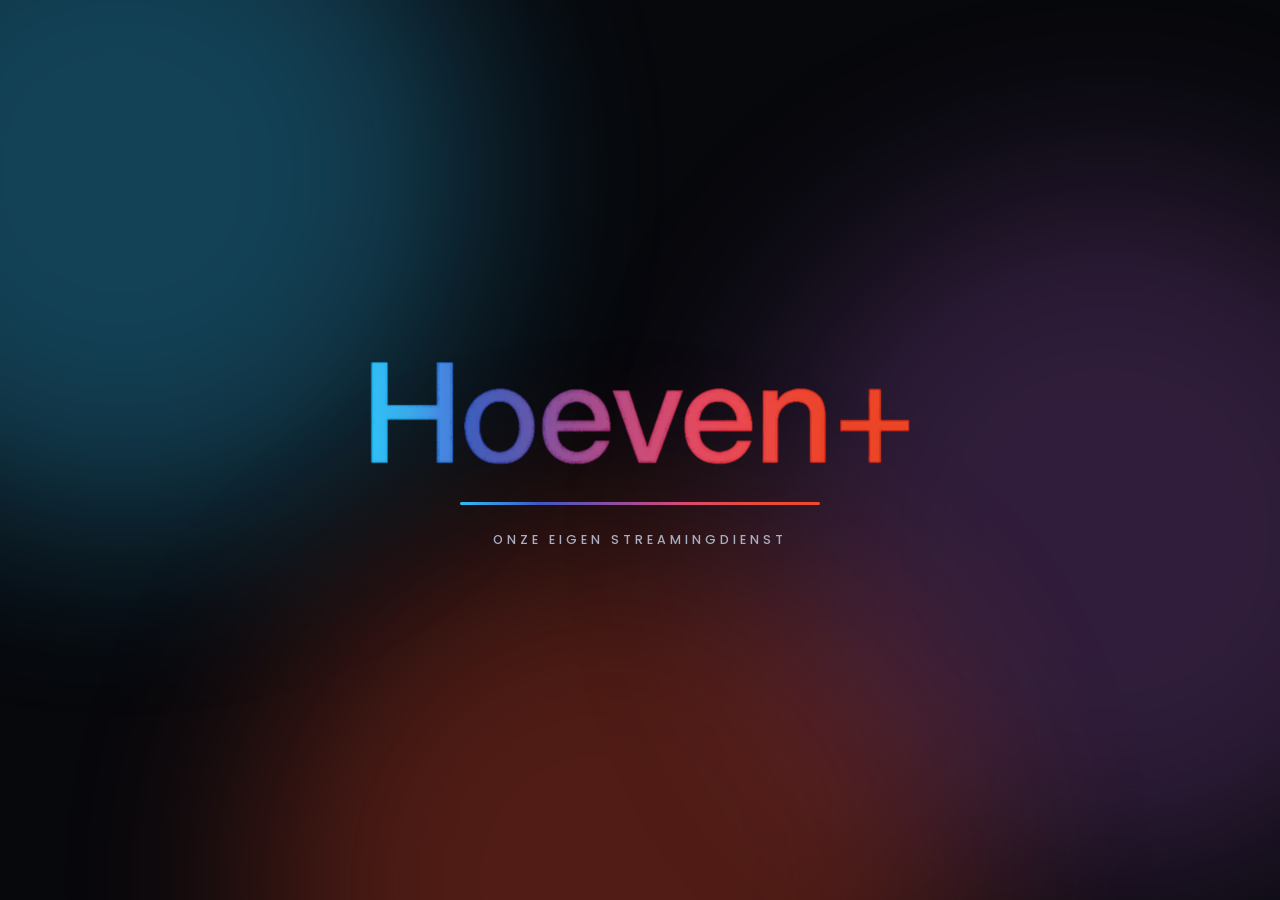
==== commit 10be4278: "Openbare voorpagina voor bezoekers + router-fix - voorpagina met hero (schuin posterraster), populai" ====
--- a/index.html
+++ b/index.html
@@ -25,6 +25,7 @@
   <link rel="stylesheet" href="css/animations.css">
   <link rel="stylesheet" href="css/components.css">
   <link rel="stylesheet" href="css/views.css">
+  <link rel="stylesheet" href="css/landing.css">
   <link rel="stylesheet" href="css/player.css">
   <link rel="stylesheet" href="css/studio.css">
 </head>
--- a/css/animations.css
+++ b/css/animations.css
@@ -27,8 +27,8 @@
 @keyframes bounceIn    { 0% { transform: scale(0.3); opacity: 0 } 50% { transform: scale(1.08); opacity: 1 } 70% { transform: scale(0.96) } 100% { transform: scale(1) } }
 
 /* --- Route-overgang ------------------------------------------------------ */
-.view-enter { animation: fadeUp 0.6s var(--ease) both; }
-.view-enter-soft { animation: fadeIn 0.5s ease both; }
+.view-enter { animation: fadeUp 0.6s var(--ease) backwards; }
+.view-enter-soft { animation: fadeIn 0.5s ease backwards; }
 
 /* Gestaffeld verschijnen: zet --i op het element (0, 1, 2, ...) */
 .stagger { animation: fadeUp 0.7s var(--ease) both; animation-delay: calc(var(--i, 0) * 70ms); }
--- a/css/views.css
+++ b/css/views.css
@@ -48,7 +48,8 @@
 /* --- Inloggen ------------------------------------------------------------------------ */
 .auth { min-height: 100dvh; display: grid; place-items: center; padding: 28px 20px; position: relative; }
 .auth-wrap { position: relative; z-index: 1; width: min(440px, 100%); display: grid; gap: 28px; justify-items: center; }
-.auth-logo { width: min(240px, 62vw); animation: dropIn 1s var(--ease) both; }
+.auth-logo { display: block; width: min(240px, 62vw); animation: dropIn 1s var(--ease) both; }
+.auth-logo img { width: 100%; height: auto; }
 @keyframes dropIn { from { opacity: 0; transform: translateY(-26px) scale(0.92); filter: blur(8px); } to { opacity: 1; transform: none; filter: none; } }
 .auth-card { width: 100%; padding: 30px; border-radius: var(--r-xl); background: rgba(18, 21, 33, 0.68); border: 1px solid var(--line); backdrop-filter: blur(22px); -webkit-backdrop-filter: blur(22px); box-shadow: var(--shadow-2); display: grid; gap: 22px; animation: fadeUp 0.9s 0.15s var(--ease) both; }
 .auth-card.is-leaving { animation: cardOut 0.5s var(--ease) forwards; }
--- a/css/landing.css
+++ b/css/landing.css
@@ -0,0 +1,150 @@
+/* ==========================================================================
+   Hoeven+  -  voorpagina voor bezoekers
+   ========================================================================== */
+
+.lp { background: var(--bg); overflow-x: clip; }
+
+/* Kleurvlakken voor tegels (palet uit het logo) */
+.t0 { --a: #2fbdf5; --b: #3f58c6; } .t1 { --a: #8b4ea2; --b: #d94a72; } .t2 { --a: #f0492a; --b: #fbbf24; }
+.t3 { --a: #10b981; --b: #2fbdf5; } .t4 { --a: #3f58c6; --b: #8b4ea2; } .t5 { --a: #d94a72; --b: #f0492a; }
+.t6 { --a: #0ea5e9; --b: #6366f1; } .t7 { --a: #f59e0b; --b: #ef4444; } .t8 { --a: #14b8a6; --b: #3b82f6; } .t9 { --a: #a855f7; --b: #ec4899; }
+
+/* --- Kop -------------------------------------------------------------------------------- */
+.lp-header { position: fixed; z-index: 60; top: 0; left: 0; right: 0; height: 72px; padding: 0 var(--gutter); display: flex; align-items: center; justify-content: space-between; transition: background 0.4s, box-shadow 0.4s; animation: fadeDown 0.9s var(--ease) both; }
+.lp-header.is-solid { background: rgba(7, 8, 12, 0.86); backdrop-filter: blur(18px); -webkit-backdrop-filter: blur(18px); box-shadow: 0 1px 0 var(--line); }
+.lp-header img { height: 30px; width: auto; transition: transform 0.4s var(--spring); }
+.lp-header a:hover img { transform: scale(1.05); }
+.lp-header-actions { display: flex; gap: 10px; }
+
+/* --- Hero ---------------------------------------------------------------------------------- */
+.lp-hero { position: relative; isolation: isolate; min-height: max(700px, 100dvh); display: grid; place-items: center; overflow: hidden; padding: 130px var(--gutter) clamp(150px, 18vw, 230px); }
+.lp-hero::before { content: ""; position: absolute; inset: 0; z-index: -1; background: radial-gradient(ellipse 70% 60% at 50% 50%, rgba(7, 8, 12, 0.82), rgba(7, 8, 12, 0.4) 80%), linear-gradient(180deg, rgba(7, 8, 12, 0.92) 0%, rgba(7, 8, 12, 0) 26%, rgba(7, 8, 12, 0) 62%, var(--bg) 100%); }
+.lp-mosaic { position: absolute; z-index: -2; inset: -35% -30%; display: flex; justify-content: center; gap: 16px; transform-origin: 50% 40%; transform: perspective(1700px) rotateX(24deg) rotateZ(-9deg) translate3d(calc(var(--mx, 0) * -22px), calc(var(--my, 0) * -16px), 0) scale(1.12); transition: transform 0.9s var(--ease); animation: fadeIn 1.6s ease both; filter: brightness(0.5) saturate(0.85); }
+.lp-col { flex: none; width: clamp(112px, 13vw, 190px); display: flex; flex-direction: column; gap: 16px; animation: colDrift 38s ease-in-out infinite alternate; animation-delay: calc(var(--c) * -5s); }
+.lp-col:nth-child(even) { margin-top: -80px; animation-direction: alternate-reverse; }
+@keyframes colDrift { from { transform: translateY(-4%); } to { transform: translateY(6%); } }
+.lp-tile { position: relative; aspect-ratio: 2 / 3; border-radius: 14px; overflow: hidden; background: linear-gradient(135deg, var(--a, #3f58c6), var(--b, #8b4ea2)); box-shadow: 0 12px 34px rgba(0, 0, 0, 0.5); }
+.lp-tile::before { content: ""; position: absolute; inset: 0; background: radial-gradient(circle at 25% 18%, rgba(255, 255, 255, 0.28), transparent 42%), radial-gradient(circle at 80% 85%, rgba(0, 0, 0, 0.3), transparent 50%); }
+.lp-tile img { position: absolute; inset: 0; width: 100%; height: 100%; object-fit: cover; }
+.lp-hero-inner { position: relative; text-align: center; display: grid; justify-items: center; gap: 22px; max-width: 880px; }
+.lp-hero-inner > * { animation: fadeUp 1s var(--ease) both; }
+.lp-hero-inner > :nth-child(1) { animation-delay: 0.15s; } .lp-hero-inner > :nth-child(2) { animation-delay: 0.3s; }
+.lp-hero-inner > :nth-child(3) { animation-delay: 0.45s; } .lp-hero-inner > :nth-child(4) { animation-delay: 0.6s; } .lp-hero-inner > :nth-child(5) { animation-delay: 0.75s; }
+.lp-eyebrow { display: inline-flex; align-items: center; gap: 10px; padding: 7px 16px; border-radius: 999px; font-size: 12.5px; font-weight: 700; letter-spacing: 0.16em; text-transform: uppercase; background: rgba(255, 255, 255, 0.08); border: 1px solid var(--line-2); backdrop-filter: blur(8px); }
+.lp-eyebrow::before { content: ""; width: 7px; height: 7px; border-radius: 50%; background: var(--grad); background-size: 200%; animation: gradientShift 2.5s linear infinite, pulse 2s ease-in-out infinite; }
+.lp-hero h1 { font-size: clamp(42px, 8vw, 92px); font-weight: 800; line-height: 1.02; letter-spacing: -0.035em; text-wrap: balance; text-shadow: 0 8px 50px rgba(0, 0, 0, 0.6); }
+.lp-shimmer { background-image: linear-gradient(90deg, #5fd0ff, #9aa8ff, #ff7aa8, #ff8a5b, #5fd0ff); background-size: 220% 100%; animation: gradientShift 6s linear infinite; }
+.lp-lead { font-size: clamp(16px, 1.7vw, 20px); line-height: 1.6; color: rgba(255, 255, 255, 0.82); max-width: 54ch; }
+.lp-cta { display: flex; gap: 12px; flex-wrap: wrap; justify-content: center; }
+.lp-cta .btn-gradient { animation: gradientShift 6s linear infinite; }
+.lp-cta .btn .icon { transition: transform 0.3s var(--spring); }
+.lp-cta .btn:hover .icon { transform: translateX(4px); }
+.lp-pills { display: flex; gap: 10px 22px; flex-wrap: wrap; justify-content: center; color: var(--text-2); font-size: 14px; font-weight: 500; }
+.lp-pills li { display: inline-flex; align-items: center; gap: 7px; }
+.lp-pills .icon { color: var(--ok); font-size: 17px; }
+.lp-arc { position: absolute; z-index: 2; left: -10%; right: -10%; bottom: -1px; height: clamp(70px, 11vw, 150px); border-radius: 50% 50% 0 0 / 100% 100% 0 0; border-top: 3px solid transparent; background: linear-gradient(var(--bg), var(--bg)) padding-box, var(--grad) border-box; box-shadow: 0 -26px 90px -10px rgba(139, 78, 162, 0.6), 0 -8px 30px -6px rgba(217, 74, 114, 0.4); animation: fadeUp 1.4s 0.5s var(--ease) both; }
+
+/* --- Secties --------------------------------------------------------------------------------- */
+.lp-section { position: relative; max-width: 1240px; margin: 0 auto; padding: clamp(36px, 6vw, 80px) var(--gutter); }
+.lp-section[hidden] { display: none; }
+.lp-h2 { font-size: clamp(26px, 3.8vw, 42px); font-weight: 800; letter-spacing: -0.02em; margin-bottom: clamp(20px, 3vw, 34px); text-wrap: balance; }
+.reveal { opacity: 0; transform: translateY(30px); transition: opacity 0.9s var(--ease), transform 0.9s var(--ease); transition-delay: calc(var(--i, 0) * 100ms); }
+.reveal.is-in { opacity: 1; transform: none; }
+
+/* Populair */
+.lp-rank-section { padding-top: 10px; }
+.lp-rank { display: flex; gap: clamp(18px, 2.4vw, 32px); overflow-x: auto; padding: 12px 6px 28px; scroll-snap-type: x proximity; scrollbar-width: none; margin: 0 -6px; }
+.lp-rank::-webkit-scrollbar { display: none; }
+.lp-rank-item { position: relative; flex: none; display: flex; align-items: flex-end; scroll-snap-align: start; padding-left: 4px; }
+.lp-rank-num { font-family: var(--font-display); font-weight: 800; font-size: clamp(100px, 12vw, 150px); line-height: 0.78; letter-spacing: -0.03em; color: var(--bg); -webkit-text-stroke: 3px rgba(255, 255, 255, 0.34); margin-right: -14px; padding-left: 4px; transition: -webkit-text-stroke-color 0.3s; }
+.lp-rank-poster { position: relative; z-index: 1; display: block; width: clamp(122px, 13vw, 168px); aspect-ratio: 2 / 3; border-radius: 12px; overflow: hidden; background: var(--surface); box-shadow: 0 14px 34px rgba(0, 0, 0, 0.55); transition: transform 0.45s var(--ease), box-shadow 0.35s; }
+.lp-rank-poster img { width: 100%; height: 100%; object-fit: cover; }
+.lp-rank-item:hover .lp-rank-poster { transform: translateY(-8px) scale(1.05); box-shadow: 0 0 0 2px #fff, 0 26px 50px rgba(0, 0, 0, 0.6); }
+.lp-rank-item:hover .lp-rank-num { -webkit-text-stroke-color: #fff; }
+
+/* Redenen */
+.lp-grid { display: grid; grid-template-columns: repeat(3, minmax(0, 1fr)); gap: 16px; }
+@media (max-width: 980px) { .lp-grid { grid-template-columns: repeat(2, minmax(0, 1fr)); } }
+@media (max-width: 620px) { .lp-grid { grid-template-columns: 1fr; } .lp-card { min-height: 0; } }
+.lp-card { position: relative; min-height: 230px; padding: 26px; border-radius: var(--r-lg); display: flex; flex-direction: column; justify-content: space-between; gap: 22px; overflow: hidden; background: linear-gradient(150deg, rgba(47, 189, 245, 0.09), rgba(139, 78, 162, 0.16) 55%, rgba(240, 73, 42, 0.11)), var(--surface); border: 1px solid var(--line); transition: transform 0.5s var(--ease), border-color 0.3s, box-shadow 0.5s, opacity 0.9s var(--ease); }
+.lp-card.is-in:hover { transform: translateY(-7px); border-color: var(--line-2); box-shadow: 0 28px 60px rgba(0, 0, 0, 0.5); }
+.lp-card h3 { font-size: 21px; margin-bottom: 10px; }
+.lp-card p { color: var(--text-2); font-size: 15px; line-height: 1.6; }
+.lp-card-icon { align-self: flex-end; width: 58px; height: 58px; border-radius: 19px; display: grid; place-items: center; font-size: 27px; background: var(--grad-diag); box-shadow: 0 10px 30px rgba(139, 78, 162, 0.45); transition: transform 0.5s var(--spring); }
+.lp-card:hover .lp-card-icon { transform: rotate(-8deg) scale(1.12); }
+
+/* Voorbeeld van de app */
+.lp-preview { display: grid; grid-template-columns: minmax(0, 0.9fr) minmax(0, 1.1fr); gap: clamp(28px, 5vw, 70px); align-items: center; }
+.lp-checks { display: grid; gap: 14px; margin-top: 26px; }
+.lp-checks li { display: flex; align-items: center; gap: 14px; font-weight: 500; }
+.lp-checks li span { flex: none; width: 28px; height: 28px; border-radius: 9px; display: grid; place-items: center; background: rgba(52, 211, 153, 0.15); color: var(--ok); }
+.lp-preview-art { position: relative; }
+.lp-glow { position: absolute; inset: -12% -8%; z-index: 0; background: radial-gradient(circle at 25% 30%, rgba(47, 189, 245, 0.35), transparent 55%), radial-gradient(circle at 80% 75%, rgba(240, 73, 42, 0.32), transparent 55%), radial-gradient(circle at 55% 50%, rgba(139, 78, 162, 0.3), transparent 60%); filter: blur(40px); animation: breathe 7s ease-in-out infinite; }
+.lp-mock { position: relative; z-index: 1; border-radius: 18px; overflow: hidden; background: #0a0b12; border: 1px solid var(--line-2); box-shadow: 0 40px 90px rgba(0, 0, 0, 0.65); transform: perspective(1600px) rotateY(-7deg) rotateX(3deg); transition: transform 0.8s var(--ease); animation: mockFloat 7s ease-in-out infinite; }
+.lp-preview-art:hover .lp-mock { transform: perspective(1600px) rotateY(0) rotateX(0); }
+@keyframes mockFloat { 0%, 100% { translate: 0 0; } 50% { translate: 0 -10px; } }
+.lp-mock-bar { display: flex; align-items: center; gap: 7px; padding: 11px 14px; background: #10121b; border-bottom: 1px solid var(--line); }
+.lp-mock-bar i { width: 10px; height: 10px; border-radius: 50%; background: #2a2e42; }
+.lp-mock-bar i:nth-child(1) { background: #ef4444; } .lp-mock-bar i:nth-child(2) { background: #fbbf24; } .lp-mock-bar i:nth-child(3) { background: #34d399; }
+.lp-mock-bar span { margin: 0 auto; padding: 3px 22px; border-radius: 99px; background: #1b1e2e; font-size: 11px; color: var(--text-3); transform: translateX(-24px); }
+.lp-mock-hero { position: relative; height: clamp(150px, 20vw, 230px); background: linear-gradient(90deg, rgba(7, 8, 12, 0.85), rgba(7, 8, 12, 0.1) 70%), radial-gradient(circle at 75% 25%, rgba(255, 255, 255, 0.3), transparent 40%), linear-gradient(135deg, #0ea5e9, #6366f1 55%, #a855f7); display: flex; align-items: flex-end; padding: 18px; }
+.lp-mock-text { display: grid; gap: 5px; max-width: 58%; }
+.lp-mock-text small { font-size: 9px; letter-spacing: 0.2em; font-weight: 700; opacity: 0.85; }
+.lp-mock-text strong { font-family: var(--font-display); font-size: clamp(16px, 2.3vw, 26px); font-weight: 800; line-height: 1.05; }
+.lp-mock-text span { font-size: 10.5px; color: rgba(255, 255, 255, 0.75); line-height: 1.4; }
+.lp-mock-btns { display: flex; gap: 7px; margin-top: 6px; }
+.lp-mock-btns b, .lp-mock-btns em { font-style: normal; font-size: 10px; font-weight: 700; padding: 6px 12px; border-radius: 99px; }
+.lp-mock-btns b { background: #fff; color: #0a0b10; } .lp-mock-btns em { background: rgba(255, 255, 255, 0.18); }
+.lp-mock-row { padding: 12px 14px 4px; display: grid; gap: 7px; }
+.lp-mock-row:last-child { padding-bottom: 16px; }
+.lp-mock-row small { font-size: 10.5px; font-weight: 600; font-family: var(--font-display); }
+.lp-mock-row > div { display: flex; gap: 8px; }
+.lp-mini { flex: 1; aspect-ratio: 16 / 10; border-radius: 6px; background: linear-gradient(135deg, var(--a), var(--b)); position: relative; overflow: hidden; }
+.lp-mini::after { content: ""; position: absolute; inset: 0; background: radial-gradient(circle at 25% 20%, rgba(255, 255, 255, 0.3), transparent 50%); }
+
+/* Zo werkt het */
+.lp-steps { display: grid; grid-template-columns: repeat(auto-fit, minmax(240px, 1fr)); gap: 18px; counter-reset: s; position: relative; }
+.lp-step { position: relative; padding: 26px 24px 28px; border-radius: var(--r-lg); background: var(--surface); border: 1px solid var(--line); }
+.lp-step-num { display: grid; place-items: center; width: 50px; height: 50px; margin-bottom: 18px; border-radius: 16px; font-family: var(--font-display); font-size: 24px; font-weight: 800; background: var(--grad-diag); box-shadow: 0 8px 26px rgba(139, 78, 162, 0.4); }
+.lp-step h3 { font-size: 20px; margin-bottom: 8px; }
+.lp-step p { color: var(--text-2); font-size: 15px; line-height: 1.6; }
+.lp-step:not(:last-child)::after { content: ""; position: absolute; top: 50px; left: calc(24px + 62px); right: -20px; height: 2px; background: repeating-linear-gradient(90deg, var(--line-2) 0 6px, transparent 6px 12px); opacity: 0.7; }
+
+/* Veelgestelde vragen */
+.lp-faq { max-width: 960px; }
+.lp-faq > div { display: grid; gap: 8px; }
+.lp-faq-item { border-radius: var(--r-md); background: var(--surface-2); overflow: hidden; transition: background 0.3s, opacity 0.9s var(--ease), transform 0.9s var(--ease); }
+.lp-faq-item:hover { background: var(--surface-3); }
+.lp-q { width: 100%; display: flex; align-items: center; justify-content: space-between; gap: 18px; padding: 22px 24px; text-align: left; font-size: clamp(16px, 1.8vw, 19px); font-weight: 500; }
+.lp-q .icon { flex: none; font-size: 28px; transition: transform 0.45s var(--spring); }
+.lp-faq-item.is-open .lp-q .icon { transform: rotate(135deg); }
+.lp-a { display: grid; grid-template-rows: 0fr; transition: grid-template-rows 0.5s var(--ease); }
+.lp-a > div { overflow: hidden; }
+.lp-a p { padding: 0 24px 24px; color: rgba(255, 255, 255, 0.82); line-height: 1.7; font-size: 16px; max-width: 70ch; }
+.lp-faq-item.is-open .lp-a { grid-template-rows: 1fr; }
+
+/* Afsluiting */
+.lp-final { position: relative; max-width: 1240px; margin: clamp(20px, 4vw, 50px) auto 0; padding: clamp(50px, 8vw, 100px) var(--gutter); text-align: center; display: grid; justify-items: center; gap: 20px; overflow: hidden; }
+.lp-final-glow { position: absolute; inset: 0; z-index: -1; background: radial-gradient(ellipse 60% 70% at 50% 100%, rgba(139, 78, 162, 0.4), transparent 70%), radial-gradient(ellipse 40% 50% at 15% 100%, rgba(47, 189, 245, 0.25), transparent), radial-gradient(ellipse 40% 50% at 85% 100%, rgba(240, 73, 42, 0.25), transparent); }
+.lp-final h2 { font-size: clamp(32px, 5.4vw, 60px); font-weight: 800; letter-spacing: -0.03em; }
+.lp-footer { max-width: 1240px; margin: 0 auto; padding: 40px var(--gutter) 60px; display: grid; justify-items: center; gap: 10px; text-align: center; color: var(--text-2); font-size: 14px; border-top: 1px solid var(--line); }
+.lp-footer img { height: 26px; width: auto; margin-bottom: 6px; opacity: 0.9; }
+
+@media (max-width: 860px) {
+  .lp-preview { grid-template-columns: 1fr; }
+  .lp-mock { transform: none; }
+  .lp-step:not(:last-child)::after { display: none; }
+}
+@media (max-width: 560px) {
+  .lp-hide-sm { display: none; }
+  .lp-header { height: 64px; }
+  .lp-header img { height: 26px; }
+  .lp-hero { padding-top: 110px; min-height: 100dvh; }
+  .lp-cta .btn-lg { width: 100%; }
+  .lp-q { padding: 18px 18px; }
+  .lp-a p { padding: 0 18px 20px; }
+  .lp-mosaic { inset: -25% -60%; }
+}
+@media (prefers-reduced-motion: reduce) {
+  .reveal { opacity: 1; transform: none; }
+}
--- a/css/studio.css
+++ b/css/studio.css
@@ -0,0 +1,617 @@
+/* ==========================================================================
+   Hoeven+ Studio  -  beheeromgeving (alle klassen beginnen met st-)
+   ========================================================================== */
+
+.st-shell {
+  --st-side: 256px;
+  --st-top: 72px;
+  --st-pad-x: 32px;
+  --st-pad-y: 28px;
+  display: grid;
+  grid-template-columns: var(--st-side) minmax(0, 1fr);
+  min-height: 100vh; min-height: 100dvh;
+}
+
+/* --- Zijbalk ------------------------------------------------------------------ */
+.st-side {
+  position: sticky; top: 0; height: 100vh; height: 100dvh;
+  display: flex; flex-direction: column; gap: 26px;
+  padding: 22px 14px 18px;
+  background: linear-gradient(180deg, var(--bg-2), var(--bg));
+  border-right: 1px solid var(--line);
+  z-index: 60;
+}
+.st-brand { display: grid; gap: 8px; padding: 4px 10px 0; width: fit-content; }
+.st-brand img { height: 30px; width: auto; }
+.st-brand-tag {
+  justify-self: start; font: 700 10.5px/1 var(--font-display); letter-spacing: 0.22em; text-transform: uppercase;
+  padding: 5px 9px 5px 11px; border-radius: 6px; color: #fff; background: var(--grad); background-size: 200% 100%;
+}
+.st-nav { position: relative; display: grid; gap: 4px; }
+.st-ind {
+  position: absolute; top: 0; left: 0; border-radius: 12px; pointer-events: none;
+  background: rgba(255, 255, 255, 0.08); opacity: 0;
+}
+.st-ind.is-ready { transition: transform 0.55s var(--ease), width 0.4s var(--ease), height 0.4s var(--ease), opacity 0.3s; }
+.st-ind::before { content: ""; position: absolute; left: 0; top: 24%; bottom: 24%; width: 3px; border-radius: 3px; background: var(--grad-diag); }
+.st-link {
+  position: relative; z-index: 1; display: flex; align-items: center; gap: 13px;
+  padding: 11px 14px; border-radius: 12px; color: var(--text-2);
+  font: 600 15px/1.2 var(--font-display); transition: color 0.25s;
+}
+.st-link .icon { font-size: 20px; transition: color 0.25s, transform 0.4s var(--spring); }
+.st-link:hover { color: #fff; }
+.st-link:hover .icon { transform: scale(1.12); }
+.st-link.is-active { color: #fff; }
+.st-link.is-active .icon { color: var(--c-cyan); }
+.st-link-s { display: none; }
+.st-count {
+  margin-left: auto; min-width: 22px; height: 22px; padding: 0 6px; border-radius: 99px;
+  display: inline-grid; place-items: center; font: 700 12px/1 var(--font-display); color: #fff; background: var(--grad-diag);
+  animation: popIn 0.5s var(--ease) both;
+}
+.st-side-foot { margin-top: auto; display: grid; gap: 14px; }
+.st-platform { width: 100%; }
+.st-user { display: flex; align-items: center; gap: 12px; padding: 10px 12px; border-radius: 14px; background: rgba(255, 255, 255, 0.05); min-width: 0; }
+.st-user-av { width: 36px; height: 36px; border-radius: 50%; display: grid; place-items: center; flex: none; font: 700 15px var(--font-display); background: var(--av-c3); }
+.st-user-t { display: grid; min-width: 0; line-height: 1.25; }
+.st-user-t b { font-size: 14px; }
+.st-user-t small { color: var(--text-3); font-size: 12px; }
+
+/* --- Bovenbalk en hoofdvlak ------------------------------------------------------ */
+.st-body { min-width: 0; display: flex; flex-direction: column; }
+.st-top {
+  position: sticky; top: 0; z-index: 50; height: var(--st-top);
+  display: flex; align-items: center; gap: 14px; padding: 0 var(--st-pad-x);
+  background: rgba(7, 8, 12, 0.82); backdrop-filter: blur(16px); -webkit-backdrop-filter: blur(16px);
+  border-bottom: 1px solid var(--line);
+}
+.st-top-logo, .st-top-home { display: none; }
+.st-title { font-size: 22px; white-space: nowrap; }
+.st-top-spacer { flex: 1; }
+.st-demo {
+  display: inline-flex; align-items: center; gap: 8px; padding: 4px 11px; border-radius: 999px;
+  font-size: 12px; font-weight: 600; color: var(--warn); background: rgba(251, 191, 36, 0.1); border: 1px solid rgba(251, 191, 36, 0.28);
+}
+.st-demo i { width: 7px; height: 7px; border-radius: 50%; background: var(--warn); }
+.st-main { min-width: 0; width: 100%; max-width: 1480px; margin: 0 auto; padding: var(--st-pad-y) var(--st-pad-x) 90px; }
+.st-page { display: grid; gap: 18px; align-content: start; }
+
+/* In de editor heeft de pagina een eigen actiebalk */
+.st-shell[data-route="studio-new"] .st-top,
+.st-shell[data-route="studio-edit"] .st-top { display: none; }
+
+/* --- Kaarten en gedeelde stukjes ---------------------------------------------------- */
+.st-card { background: var(--surface); border: 1px solid var(--line); border-radius: var(--r-lg); padding: 22px; min-width: 0; transition: border-color 0.25s; }
+.st-card-head { display: flex; align-items: baseline; justify-content: space-between; gap: 12px; margin-bottom: 16px; flex-wrap: wrap; }
+.st-card-head h3 { font-size: 17px; display: flex; align-items: center; gap: 10px; }
+.st-card-head .muted { font-size: 13px; }
+.st-warn { color: var(--warn); }
+.st-none { color: var(--text-3); font-size: 14px; padding: 14px 0; }
+.st-sub { display: block; color: var(--text-3); font-size: 12px; margin-top: 3px; }
+.st-poster { --pw: 40px; width: var(--pw); aspect-ratio: 2 / 3; border-radius: 7px; overflow: hidden; flex: none; display: grid; place-items: center; background: var(--surface-2); color: var(--text-3); box-shadow: inset 0 0 0 1px var(--line); }
+.st-poster img { width: 100%; height: 100%; object-fit: cover; }
+.st-ib {
+  width: 36px; height: 36px; border-radius: 50%; display: inline-grid; place-items: center; flex: none;
+  color: var(--text-2); font-size: 18px; transition: background 0.2s, color 0.2s, transform 0.25s var(--ease);
+}
+.st-ib:hover:not(:disabled) { background: rgba(255, 255, 255, 0.1); color: #fff; }
+.st-ib:active:not(:disabled) { transform: scale(0.9); }
+.st-ib:disabled { opacity: 0.28; cursor: default; }
+.st-ib.is-danger:hover:not(:disabled) { background: rgba(248, 113, 113, 0.15); color: var(--danger); }
+.st-acts { display: flex; align-items: center; justify-content: flex-end; gap: 2px; flex-wrap: wrap; }
+.menu-item.is-danger { color: var(--danger); }
+.menu-item.is-danger:hover { background: rgba(248, 113, 113, 0.12); color: var(--danger); }
+.menu-item[disabled] { opacity: 0.4; pointer-events: none; }
+.st-tip-box { display: flex; gap: 12px; padding: 13px 16px; border-radius: 14px; background: rgba(47, 189, 245, 0.07); border: 1px solid rgba(47, 189, 245, 0.22); color: var(--text-2); font-size: 14px; }
+.st-tip-box .icon { color: var(--c-cyan); font-size: 19px; margin-top: 2px; }
+.st-tip-box b { color: var(--text); }
+.st-note { display: flex; align-items: flex-start; gap: 10px; padding: 10px 14px; border-radius: 12px; background: rgba(255, 255, 255, 0.045); color: var(--text-2); font-size: 13.5px; }
+.st-note .icon { margin-top: 2px; font-size: 16px; }
+.st-note.is-ok { background: rgba(52, 211, 153, 0.08); color: var(--ok); }
+.st-sk-row { height: 76px; border-radius: 0; margin-bottom: 1px; }
+
+/* Aanvinkvakje */
+.st-check {
+  appearance: none; -webkit-appearance: none; width: 20px; height: 20px; border-radius: 6px; flex: none; cursor: pointer; margin: 0;
+  border: 1.5px solid var(--line-2); background: transparent center / 14px no-repeat; transition: background-color 0.2s, border-color 0.2s, transform 0.25s var(--spring);
+}
+.st-check:hover { border-color: #fff; }
+.st-check:active { transform: scale(0.88); }
+.st-check:checked { border-color: transparent; background-color: var(--c-blue); background-image: url("data:image/svg+xml,%3Csvg xmlns='http://www.w3.org/2000/svg' viewBox='0 0 24 24' fill='none' stroke='white' stroke-width='3.4' stroke-linecap='round' stroke-linejoin='round'%3E%3Cpath d='M20 6 9 17l-5-5'/%3E%3C/svg%3E"), linear-gradient(135deg, var(--c-cyan), var(--c-purple)); background-size: 14px, cover; background-repeat: no-repeat; background-position: center; }
+.st-check:indeterminate { background-color: var(--c-blue); border-color: transparent; background-image: url("data:image/svg+xml,%3Csvg xmlns='http://www.w3.org/2000/svg' viewBox='0 0 24 24' fill='none' stroke='white' stroke-width='3.4' stroke-linecap='round'%3E%3Cpath d='M5 12h14'/%3E%3C/svg%3E"); }
+.st-check:focus-visible { outline: 2px solid var(--c-cyan); outline-offset: 2px; }
+
+/* Voortgangsring */
+.st-ring { position: relative; display: grid; place-items: center; }
+.st-ring-svg { position: absolute; inset: 0; }
+.st-ring-arc { transition: stroke-dashoffset 0.25s linear; }
+.st-ring-label { position: relative; font: 700 13px var(--font-display); font-variant-numeric: tabular-nums; }
+
+/* ==========================================================================
+   Dashboard
+   ========================================================================== */
+.st-stats { display: grid; grid-template-columns: repeat(4, minmax(0, 1fr)); gap: 18px; }
+.st-stat { display: grid; gap: 4px; align-content: start; position: relative; overflow: hidden; }
+.st-stat:hover { border-color: var(--line-2); }
+.st-stat-ico { position: absolute; top: 18px; right: 18px; width: 38px; height: 38px; border-radius: 12px; display: grid; place-items: center; font-size: 19px; color: #fff; }
+.st-stat.s1 .st-stat-ico { background: linear-gradient(135deg, var(--c-cyan), var(--c-blue)); }
+.st-stat.s2 .st-stat-ico { background: linear-gradient(135deg, var(--c-blue), var(--c-purple)); }
+.st-stat.s3 .st-stat-ico { background: linear-gradient(135deg, var(--c-purple), var(--c-pink)); }
+.st-stat.s4 .st-stat-ico { background: linear-gradient(135deg, var(--c-pink), var(--c-orange)); }
+.st-stat-l { font-size: 13px; color: var(--text-2); font-weight: 500; padding-right: 48px; }
+.st-stat-v { font: 800 clamp(26px, 2.6vw, 34px)/1.15 var(--font-display); letter-spacing: -0.02em; font-variant-numeric: tabular-nums; margin-top: 6px; }
+.st-stat-s { font-size: 12.5px; color: var(--text-3); }
+.st-delta.up { color: var(--ok); }
+.st-delta.down { color: var(--danger); }
+
+.st-dash { display: grid; gap: 18px; }
+.st-dash-grid { display: grid; grid-template-columns: repeat(12, minmax(0, 1fr)); gap: 18px; }
+.st-area-chart { grid-column: span 8; }
+.st-area-side { grid-column: span 4; display: grid; gap: 18px; align-content: start; }
+.st-area-pop, .st-area-rec { grid-column: span 6; }
+.st-area-chart > .st-card, .st-area-pop > .st-card, .st-area-rec > .st-card { height: 100%; }
+
+.st-dash-grid > .skeleton:nth-child(1) { grid-column: span 8; }
+.st-dash-grid > .skeleton:nth-child(2) { grid-column: span 4; }
+.st-dash-grid > .skeleton:nth-child(n+3) { grid-column: span 6; }
+.st-chart { display: flex; flex-direction: column; }
+.st-chart-wrap { padding-top: 22px; flex: 1; display: flex; flex-direction: column; }
+.st-plot { position: relative; flex: 1; min-height: 230px; }
+.st-ylines { position: absolute; inset: 0; display: flex; flex-direction: column; justify-content: space-between; }
+.st-yl { position: relative; height: 0; border-top: 1px dashed var(--line); }
+.st-yl:last-child { border-top: 1px solid var(--line-2); }
+.st-yl span { position: absolute; left: 0; top: -9px; padding-right: 6px; font-size: 11px; color: var(--text-3); background: var(--surface); font-variant-numeric: tabular-nums; }
+.st-yl:last-child span { top: -17px; background: none; }
+.st-bars { position: absolute; left: 46px; right: 0; top: 0; bottom: 0; display: flex; align-items: flex-end; gap: 3px; }
+.st-col { flex: 1; min-width: 0; height: 100%; display: flex; align-items: flex-end; justify-content: center; border-radius: 8px; transition: background 0.2s; }
+.st-col.is-hover { background: rgba(255, 255, 255, 0.045); }
+.st-bar {
+  display: block; width: 100%; max-width: 24px; height: var(--h); border-radius: 6px 6px 2px 2px;
+  background: linear-gradient(180deg, var(--c-cyan), var(--c-blue) 40%, var(--c-purple) 75%, var(--c-pink));
+  transform-origin: bottom; animation: barGrow 0.9s var(--ease) both; animation-delay: calc(var(--i, 0) * 22ms + 250ms);
+  transition: filter 0.2s;
+}
+.st-bar.is-zero { height: 3px; background: var(--surface-3); border-radius: 2px; }
+.st-col.is-hover .st-bar:not(.is-zero) { filter: brightness(1.3); }
+.st-tip {
+  position: absolute; top: 0; left: 0; transform: translate(-50%, calc(-100% - 6px)); z-index: 5; pointer-events: none;
+  display: grid; gap: 1px; padding: 8px 12px; border-radius: 10px; white-space: nowrap; font-size: 12.5px;
+  background: var(--surface-3); border: 1px solid var(--line-2); box-shadow: var(--shadow-1);
+  opacity: 0; transition: opacity 0.15s;
+}
+.st-tip.is-on { opacity: 1; }
+.st-tip b { font-family: var(--font-display); }
+.st-tip small { color: var(--text-3); }
+.st-xl { display: flex; margin-left: 46px; margin-top: 10px; gap: 3px; }
+.st-xl span { flex: 1; min-width: 0; text-align: center; font-size: 11px; color: var(--text-3); white-space: nowrap; overflow: visible; }
+
+.st-pend-list { display: grid; }
+.st-pend-item { display: grid; grid-template-columns: 40px minmax(0, 1fr) auto; gap: 12px; align-items: center; padding: 12px 0; border-top: 1px solid var(--line); }
+.st-pend-item:first-child { border-top: 0; padding-top: 0; }
+.st-pend-item.is-leaving { animation: stLeave 0.32s var(--ease) both; }
+@keyframes stLeave { to { opacity: 0; transform: translateX(28px); } }
+.st-mini-av { width: 40px; height: 40px; border-radius: 50%; display: grid; place-items: center; font: 700 15px var(--font-display); background: var(--av-c2); flex: none; }
+.st-pend-who { display: grid; min-width: 0; line-height: 1.3; }
+.st-pend-who small { color: var(--text-3); font-size: 12.5px; }
+.st-pend-act { display: flex; gap: 8px; }
+.st-pending .st-pend-item { grid-template-columns: 40px minmax(0, 1fr); }
+.st-pending .st-pend-act { grid-column: 1 / -1; }
+.st-pending .st-pend-act .btn { flex: 1; }
+.st-pending.has-items { border-color: rgba(251, 191, 36, 0.35); background: linear-gradient(180deg, rgba(251, 191, 36, 0.06), var(--surface)); }
+.st-pend-none { display: flex; align-items: center; gap: 10px; color: var(--text-2); font-size: 14px; }
+.st-pend-none .icon { color: var(--ok); font-size: 20px; flex: none; }
+.st-quick-btns { display: grid; gap: 10px; }
+.st-quick-btns .btn { justify-content: flex-start; }
+
+.st-pop { display: grid; gap: 4px; }
+.st-pop-row { display: grid; grid-template-columns: 22px auto minmax(0, 1fr) auto; align-items: center; gap: 12px; padding: 8px; margin: 0 -8px; border-radius: 12px; transition: background 0.2s; }
+.st-pop-row:hover { background: rgba(255, 255, 255, 0.05); }
+.st-rank { font: 700 14px var(--font-display); color: var(--text-3); text-align: center; }
+.st-pop-mid { display: grid; gap: 7px; min-width: 0; }
+.st-pop-t { font-weight: 600; font-size: 14.5px; }
+.st-hbar { display: block; height: 6px; border-radius: 6px; background: rgba(255, 255, 255, 0.07); overflow: hidden; }
+.st-hbar i { display: block; height: 100%; border-radius: 6px; background: var(--grad); background-size: 400px 100%; transform-origin: left; animation: barGrowX 0.9s var(--ease) both; }
+.st-pop-time { font-size: 13px; color: var(--text-2); font-variant-numeric: tabular-nums; white-space: nowrap; }
+.st-pop .st-poster { --pw: 34px; }
+
+.st-recent { display: grid; }
+.st-recent-row { display: grid; grid-template-columns: auto minmax(0, 1fr) auto; align-items: center; gap: 12px; padding: 11px 0; border-top: 1px solid var(--line); }
+.st-recent-row:first-child { border-top: 0; padding-top: 0; }
+.st-recent-mid { display: grid; min-width: 0; line-height: 1.35; }
+.st-recent-mid b { font-size: 14px; font-weight: 600; }
+.st-recent-mid small { color: var(--text-3); font-size: 12.5px; }
+.st-recent-time { color: var(--text-3); font-size: 12.5px; white-space: nowrap; }
+
+/* ==========================================================================
+   Content (tabel)
+   ========================================================================== */
+.st-toolbar { display: flex; gap: 12px; }
+.st-search { position: relative; flex: 1; display: block; min-width: 0; }
+.st-search .icon { position: absolute; left: 16px; top: 50%; transform: translateY(-50%); color: var(--text-3); font-size: 18px; pointer-events: none; }
+.st-search-in { padding-left: 46px; }
+.st-sort { width: 200px; flex: none; }
+.st-filters { margin-top: -4px; }
+.st-filters .chip { cursor: pointer; padding: 8px 16px; }
+.st-chip-n { font-size: 11.5px; opacity: 0.6; font-variant-numeric: tabular-nums; }
+.chip.is-active .st-chip-n { opacity: 0.85; }
+
+.st-tablecard { background: var(--surface); border: 1px solid var(--line); border-radius: var(--r-lg); overflow-x: auto; }
+.st-tablecard .empty { padding: 70px 20px; }
+.st-table { width: 100%; border-collapse: collapse; font-size: 14px; }
+.st-table th { text-align: left; padding: 14px 12px; white-space: nowrap; font: 600 11.5px var(--font-body); letter-spacing: 0.08em; text-transform: uppercase; color: var(--text-3); border-bottom: 1px solid var(--line); }
+.st-table td { padding: 12px; border-bottom: 1px solid var(--line); vertical-align: middle; }
+.st-table tbody tr:last-child td { border-bottom: 0; }
+.st-table th:first-child, .st-table td:first-child { padding-left: 18px; }
+.st-table th:last-child, .st-table td:last-child { padding-right: 14px; }
+.st-tr { cursor: pointer; transition: background 0.2s; }
+.st-tr:hover { background: rgba(255, 255, 255, 0.035); }
+.st-tr.is-selected { background: rgba(47, 189, 245, 0.08); }
+.st-td-check { width: 46px; }
+.st-td-title { width: 38%; max-width: 0; min-width: 240px; }
+.st-td-num { text-align: right; white-space: nowrap; }
+.st-td-date, .st-td-time, .st-td-type { white-space: nowrap; color: var(--text-2); }
+.st-td-act { width: 1%; white-space: nowrap; }
+.st-td-act .st-acts { flex-wrap: nowrap; }
+.st-tcell { display: flex; align-items: center; gap: 14px; min-width: 0; }
+.st-tcell .st-poster { --pw: 44px; }
+.st-tcell-t { display: grid; min-width: 0; line-height: 1.35; }
+.st-tcell-t b { font-size: 15px; font-weight: 600; }
+.st-tcell-t small { color: var(--text-3); font-size: 12.5px; }
+.st-tcell:hover b { text-decoration: underline; text-underline-offset: 3px; }
+.st-type { display: inline-flex; align-items: center; gap: 7px; }
+.st-type .icon { font-size: 16px; }
+
+.st-bulk {
+  position: fixed; z-index: 700; bottom: 24px; left: calc(50% + 128px); transform: translateX(-50%);
+  display: flex; align-items: center; gap: 10px; padding: 10px 12px 10px 20px; border-radius: 999px;
+  background: rgba(28, 32, 48, 0.95); backdrop-filter: blur(16px); -webkit-backdrop-filter: blur(16px);
+  border: 1px solid var(--line-2); box-shadow: var(--shadow-2); animation: stBulkIn 0.45s var(--spring) both;
+}
+@keyframes stBulkIn { from { opacity: 0; transform: translate(-50%, 24px) scale(0.94); } to { opacity: 1; transform: translate(-50%, 0); } }
+.st-bulk-n { font: 600 14px var(--font-display); margin-right: 6px; white-space: nowrap; }
+
+/* ==========================================================================
+   Editor
+   ========================================================================== */
+.st-editbar {
+  position: sticky; top: 0; z-index: 55; display: flex; align-items: center; gap: 14px;
+  margin: calc(var(--st-pad-y) * -1) calc(var(--st-pad-x) * -1) 4px; padding: 12px var(--st-pad-x);
+  background: rgba(7, 8, 12, 0.88); backdrop-filter: blur(16px); -webkit-backdrop-filter: blur(16px); border-bottom: 1px solid var(--line);
+}
+.st-editbar-t { display: grid; min-width: 0; line-height: 1.25; }
+.st-editbar-t h2 { font-size: 18px; }
+.st-editbar-t small { color: var(--text-3); font-size: 12.5px; }
+.st-dirty { display: inline-flex; align-items: center; gap: 8px; padding: 5px 12px; border-radius: 999px; font-size: 12.5px; font-weight: 600; white-space: nowrap; color: var(--warn); background: rgba(251, 191, 36, 0.12); animation: popIn 0.4s var(--ease) both; }
+.st-dirty i { width: 8px; height: 8px; border-radius: 50%; background: var(--warn); animation: pulse 1.6s ease-in-out infinite; }
+.st-editbar .btn[disabled] { opacity: 0.4; }
+.st-sm { display: none; }
+
+.st-ed-grid { display: grid; grid-template-columns: minmax(0, 1fr) 380px; gap: 22px; align-items: start; margin-top: 14px; }
+.st-ed-form { display: grid; gap: 18px; min-width: 0; }
+.st-ed-aside { position: sticky; top: 92px; min-width: 0; }
+.st-ed-card { display: grid; gap: 16px; align-content: start; }
+.st-ed-card > h3 { font-size: 17px; }
+.st-ed-card > .st-card-head { margin-bottom: 0; }
+.st-ed-card > .st-card-head h3 { font-size: 17px; }
+.st-inline { display: flex; gap: 10px; }
+.st-inline .input { flex: 1; min-width: 0; }
+.st-ratings { display: grid; grid-template-columns: repeat(auto-fill, minmax(150px, 1fr)); gap: 10px; }
+.st-rate { display: flex; align-items: center; gap: 10px; padding: 10px 12px; border-radius: 12px; border: 1.5px solid var(--line); text-align: left; color: var(--text-2); font-size: 13.5px; transition: border-color 0.2s, background 0.2s, color 0.2s, transform 0.25s var(--ease); }
+.st-rate:hover { color: #fff; background: rgba(255, 255, 255, 0.05); }
+.st-rate:active { transform: scale(0.97); }
+.st-rate.is-active { border-color: var(--c-cyan); background: rgba(47, 189, 245, 0.1); color: #fff; }
+.st-release { animation: fadeUp 0.45s var(--ease) both; }
+.st-featured { align-items: flex-start; gap: 14px; }
+.st-featured .track { margin-top: 2px; }
+.st-featured b { display: block; font-size: 15px; }
+.st-featured small { display: block; color: var(--text-3); font-size: 13px; font-weight: 400; }
+.field .input.is-error, .field .textarea.is-error { border-color: var(--danger); }
+
+/* Type-keuze e.d. niet over de hele breedte */
+.st-ed-card .seg, .st-vm .seg { justify-self: start; width: fit-content; max-width: 100%; }
+.st-ed-card .seg button, .st-vm .seg button { display: inline-flex; align-items: center; gap: 8px; }
+.st-ed-card .seg .icon { font-size: 16px; }
+
+/* Afbeeldingen */
+.st-art-grid { display: grid; grid-template-columns: 200px minmax(0, 1fr); gap: 22px; align-items: start; }
+.st-imgf { display: grid; gap: 8px; min-width: 0; }
+.st-imgf .label { font-size: 13px; font-weight: 600; color: var(--text-2); }
+.st-imgf .hint { font-size: 12.5px; color: var(--text-3); }
+.st-drop { position: relative; width: 100%; overflow: hidden; cursor: pointer; border: 2px dashed var(--line-2); border-radius: 14px; background: rgba(255, 255, 255, 0.03); transition: border-color 0.2s, background 0.2s, transform 0.3s var(--ease); }
+.st-drop.r-poster { aspect-ratio: 2 / 3; }
+.st-drop.r-wide { aspect-ratio: 16 / 9; }
+.st-drop:hover { border-color: rgba(255, 255, 255, 0.35); background: rgba(255, 255, 255, 0.05); }
+.st-drop.is-over { border-color: var(--c-cyan); background: rgba(47, 189, 245, 0.1); transform: scale(1.015); }
+.st-drop.has-img { border-style: solid; border-color: var(--line); }
+.st-drop img { width: 100%; height: 100%; object-fit: cover; animation: fadeIn 0.4s ease both; }
+.st-drop-empty { position: absolute; inset: 0; display: grid; place-content: center; justify-items: center; gap: 4px; padding: 12px; text-align: center; color: var(--text-2); font-size: 13px; }
+.st-drop-empty .icon { font-size: 28px; margin-bottom: 6px; color: var(--c-cyan); }
+.st-drop-empty b { color: var(--text); font-size: 13.5px; }
+.st-drop-busy { position: absolute; inset: 0; display: grid; place-items: center; background: rgba(7, 8, 12, 0.62); backdrop-filter: blur(3px); -webkit-backdrop-filter: blur(3px); animation: fadeIn 0.2s ease both; }
+.st-drop-acts { display: flex; gap: 8px; flex-wrap: wrap; }
+.st-drop-acts:empty { display: none; }
+
+/* Video's in de editor */
+.st-vids { display: grid; gap: 10px; }
+.st-season { display: flex; align-items: baseline; gap: 10px; margin-top: 8px; }
+.st-season h4 { font-size: 14.5px; }
+.st-season .muted { font-size: 13px; }
+.st-vlist { display: grid; gap: 8px; }
+.st-vrow { display: flex; align-items: center; gap: 12px; padding: 10px 12px; border-radius: 14px; background: rgba(255, 255, 255, 0.04); border: 1px solid var(--line); transition: border-color 0.2s, background 0.2s; }
+.st-vrow:hover { border-color: var(--line-2); background: rgba(255, 255, 255, 0.06); }
+.st-ep { min-width: 42px; height: 30px; padding: 0 8px; display: grid; place-items: center; flex: none; border-radius: 8px; background: rgba(139, 78, 162, 0.25); color: #d9a8ee; font: 700 13px var(--font-display); }
+.st-vthumb { width: 96px; aspect-ratio: 16 / 9; border-radius: 8px; overflow: hidden; flex: none; display: grid; place-items: center; background: var(--surface-2); color: var(--text-3); }
+.st-vthumb img { width: 100%; height: 100%; object-fit: cover; }
+.st-vinfo { flex: 1; min-width: 0; display: grid; line-height: 1.35; }
+.st-vinfo b { font-size: 14.5px; }
+.st-vinfo small { color: var(--text-3); font-size: 12.5px; }
+.st-vempty { display: grid; justify-items: center; gap: 4px; padding: 26px 16px; text-align: center; border: 2px dashed var(--line); border-radius: 14px; color: var(--text-2); font-size: 14px; }
+.st-vempty .icon { font-size: 28px; color: var(--text-3); margin-bottom: 4px; }
+.st-vempty b { color: var(--text); }
+.st-danger { grid-auto-flow: column; align-items: center; justify-content: space-between; border-color: rgba(248, 113, 113, 0.28); }
+.st-danger h3 { color: var(--danger); margin-bottom: 4px; }
+.st-danger .muted { font-size: 14px; }
+
+/* Voorvertoning */
+.st-preview { gap: 12px; }
+.st-preview .label { font-size: 12px; letter-spacing: 0.08em; text-transform: uppercase; color: var(--text-3); margin-top: 6px; }
+.st-preview .muted { font-size: 13.5px; margin-top: -8px; }
+.st-pv-card { width: 168px; }
+.st-pv-poster { position: relative; aspect-ratio: 2 / 3; border-radius: 12px; overflow: hidden; background: linear-gradient(140deg, var(--c-blue), var(--c-purple) 55%, var(--c-pink)); box-shadow: var(--shadow-1); }
+.st-pv-img { position: absolute; inset: 0; background-size: cover; background-position: center; }
+.st-pv-img:not(.has-img)::after { content: attr(data-t); position: absolute; left: 12px; right: 12px; bottom: 14px; font: 800 17px/1.15 var(--font-display); color: #fff; overflow-wrap: anywhere; display: -webkit-box; -webkit-line-clamp: 4; -webkit-box-orient: vertical; overflow: hidden; }
+.st-pv-badge { position: absolute; top: 8px; left: 8px; padding: 3px 8px; border-radius: 6px; font: 700 10.5px var(--font-body); letter-spacing: 0.05em; text-transform: uppercase; background: rgba(7, 8, 12, 0.72); backdrop-filter: blur(6px); }
+.st-pv-cap { display: grid; margin-top: 8px; line-height: 1.3; }
+.st-pv-cap b { font-size: 13.5px; }
+.st-pv-cap small { color: var(--text-3); font-size: 12px; }
+.st-pv-hero { position: relative; aspect-ratio: 16 / 9; border-radius: 14px; overflow: hidden; background: linear-gradient(135deg, var(--surface-2), var(--surface-3)); box-shadow: var(--shadow-1); }
+.st-pv-bg { position: absolute; inset: 0; background-size: cover; background-position: center; }
+.st-pv-hero::after { content: ""; position: absolute; inset: 0; background: linear-gradient(90deg, rgba(7, 8, 12, 0.88), rgba(7, 8, 12, 0.3) 62%, transparent), linear-gradient(0deg, rgba(7, 8, 12, 0.85), transparent 58%); }
+.st-pv-hero-in { position: absolute; z-index: 1; left: 5%; right: 16%; bottom: 8%; display: grid; gap: 3px; }
+.st-pv-kind { font: 700 9.5px var(--font-body); letter-spacing: 0.2em; text-transform: uppercase; color: var(--c-cyan); }
+.st-pv-title { font: 800 21px/1.1 var(--font-display); letter-spacing: -0.01em; overflow-wrap: anywhere; display: -webkit-box; -webkit-line-clamp: 2; -webkit-box-orient: vertical; overflow: hidden; }
+.st-pv-tag { font-size: 11.5px; color: rgba(255, 255, 255, 0.82); }
+.st-pv-meta { display: flex; align-items: center; gap: 8px; font-size: 11px; color: rgba(255, 255, 255, 0.75); margin-top: 2px; }
+.st-pv-meta .rating-badge { height: 18px; min-width: 24px; font-size: 10.5px; }
+.st-pv-btns { display: flex; gap: 6px; margin-top: 7px; }
+.st-pv-play, .st-pv-info { display: inline-flex; align-items: center; gap: 5px; padding: 5px 12px; border-radius: 999px; font: 700 10.5px var(--font-display); }
+.st-pv-play { background: #fff; color: #0a0b10; }
+.st-pv-info { background: rgba(255, 255, 255, 0.2); color: #fff; }
+.st-pv-feat { position: absolute; z-index: 2; top: 10px; right: 10px; display: inline-flex; align-items: center; gap: 5px; padding: 3px 9px; border-radius: 999px; font: 700 10px var(--font-body); letter-spacing: 0.06em; text-transform: uppercase; color: #fff; background: var(--grad-diag); animation: popIn 0.4s var(--ease) both; }
+
+/* Video-venster */
+.st-vm { display: grid; grid-template-columns: minmax(0, 1fr) minmax(0, 1fr); gap: 24px; }
+.st-vm-main, .st-vm-side { display: grid; gap: 16px; align-content: start; min-width: 0; }
+.field-row.st-two { grid-template-columns: 1fr 1fr; }
+.st-details > summary { cursor: pointer; font-weight: 600; font-size: 13.5px; color: var(--text-2); padding: 4px 0; transition: color 0.2s; }
+.st-details > summary:hover { color: #fff; }
+.st-details > *:not(summary) { margin-top: 10px; }
+.st-src { display: grid; gap: 12px; margin-top: 8px; }
+.st-vdrop { display: flex; align-items: center; gap: 14px; padding: 18px 16px; cursor: pointer; border: 2px dashed var(--line-2); border-radius: 14px; background: rgba(255, 255, 255, 0.03); transition: border-color 0.2s, background 0.2s; }
+.st-vdrop:hover { border-color: rgba(255, 255, 255, 0.35); }
+.st-vdrop.is-over { border-color: var(--c-cyan); background: rgba(47, 189, 245, 0.1); }
+.st-vdrop.has-file { border-style: solid; border-color: var(--line-2); }
+.st-vdrop > .icon { font-size: 28px; color: var(--c-cyan); }
+.st-vdrop-t { display: grid; gap: 2px; min-width: 0; flex: 1; font-size: 13px; color: var(--text-2); }
+.st-vdrop-t b { color: var(--text); font-size: 14px; }
+.st-upl { display: grid; justify-items: center; gap: 14px; padding: 34px 8px; text-align: center; animation: fadeIn 0.3s ease both; }
+.st-upl b { max-width: 100%; font-family: var(--font-display); }
+.st-upl .st-ring-label { font-size: 24px; }
+.st-upl-stat { color: var(--text-2); font-size: 14px; font-variant-numeric: tabular-nums; }
+
+/* ==========================================================================
+   Rijen
+   ========================================================================== */
+.st-rows-head { display: grid; gap: 14px; }
+.st-rows-bar { display: flex; align-items: center; justify-content: space-between; gap: 12px; }
+.st-savestate { display: inline-flex; align-items: center; gap: 8px; font-size: 13.5px; color: var(--text-2); }
+.st-savestate.is-ok { color: var(--text-3); }
+.st-savestate.is-ok .icon { color: var(--ok); }
+.st-savestate.is-err { color: var(--danger); }
+.st-savestate .spinner { width: 14px; height: 14px; border-width: 2px; }
+.st-rowlist { display: grid; gap: 12px; }
+.st-rowitem { display: grid; grid-template-columns: auto minmax(0, 1fr) auto auto; align-items: center; gap: 16px; padding: 14px 16px; background: var(--surface); border: 1px solid var(--line); border-radius: var(--r-lg); transition: border-color 0.2s, opacity 0.2s, box-shadow 0.2s; }
+.st-rowitem:hover { border-color: var(--line-2); }
+.st-rowitem.is-dragging { opacity: 0.4; border-color: var(--c-cyan); box-shadow: 0 0 0 4px rgba(47, 189, 245, 0.12); }
+.st-rowitem.is-leaving { animation: stLeave 0.3s var(--ease) both; }
+.st-grip { width: 34px; height: 46px; display: grid; place-items: center; border-radius: 10px; color: var(--text-3); font-size: 20px; cursor: grab; touch-action: none; transition: background 0.2s, color 0.2s; }
+.st-grip:hover { background: rgba(255, 255, 255, 0.07); color: #fff; }
+.st-grip:active { cursor: grabbing; }
+.st-row-main { min-width: 0; }
+.st-row-name { width: calc(100% + 20px); margin: 0 -10px; padding: 6px 10px; border: 1.5px solid transparent; border-radius: 10px; background: transparent; font: 700 18px var(--font-display); color: var(--text); text-overflow: ellipsis; transition: border-color 0.2s, background 0.2s; }
+.st-row-name:hover { border-color: var(--line-2); }
+.st-row-name:focus { outline: none; border-color: var(--c-cyan); background: rgba(255, 255, 255, 0.06); }
+.st-row-meta { display: flex; align-items: center; flex-wrap: wrap; gap: 10px; margin-top: 4px; font-size: 13px; color: var(--text-2); }
+.st-stack { display: flex; }
+.st-stack .st-poster { --pw: 24px; margin-left: -8px; border-radius: 5px; box-shadow: 0 0 0 2px var(--surface); }
+.st-stack .st-poster:first-child { margin-left: 0; }
+.st-row-vis { font-size: 13.5px; color: var(--text-2); }
+
+.st-pick { display: grid; grid-template-columns: minmax(0, 1fr) minmax(0, 1fr); gap: 22px; }
+.st-pick-col { display: grid; gap: 10px; align-content: start; min-width: 0; }
+.st-pick-col .label { font-size: 12px; letter-spacing: 0.08em; text-transform: uppercase; color: var(--text-3); font-weight: 600; }
+.st-pick-n { display: inline-grid; place-items: center; min-width: 20px; height: 20px; padding: 0 6px; margin-left: 4px; border-radius: 99px; background: var(--grad-diag); color: #fff; font-size: 11px; letter-spacing: 0; }
+.st-pick-list { display: grid; gap: 4px; align-content: start; max-height: 50vh; overflow-y: auto; padding-right: 4px; }
+.st-pick-row { display: flex; align-items: center; gap: 12px; padding: 8px 10px; border-radius: 12px; cursor: pointer; transition: background 0.15s; }
+.st-pick-row:hover { background: rgba(255, 255, 255, 0.06); }
+.st-pick-row .st-poster { --pw: 32px; }
+.st-pick-row.is-sel { cursor: default; background: rgba(255, 255, 255, 0.04); }
+.st-pick-t { flex: 1; min-width: 0; display: grid; line-height: 1.3; }
+.st-pick-t b { font-size: 14px; }
+.st-pick-t small { color: var(--text-3); font-size: 12px; }
+
+/* ==========================================================================
+   Leden
+   ========================================================================== */
+.st-summary { font-size: 14px; margin-bottom: -4px; }
+.st-pending-hero { border-color: rgba(251, 191, 36, 0.35); background: linear-gradient(180deg, rgba(251, 191, 36, 0.07), var(--surface)); }
+.st-pending-hero .st-card-head .icon { color: var(--warn); }
+.st-mav { border-radius: 50%; }
+.st-members .st-tr { cursor: default; }
+.st-members .st-td-title { width: 34%; }
+.st-members td { white-space: nowrap; }
+.st-members .st-td-title { white-space: normal; }
+.st-members .st-mrow.is-me { background: rgba(47, 189, 245, 0.05); }
+
+/* ==========================================================================
+   Instellingen
+   ========================================================================== */
+.st-settings { grid-template-columns: repeat(2, minmax(0, 1fr)); align-items: start; }
+.st-wide { grid-column: 1 / -1; }
+.st-set-card { display: grid; gap: 18px; align-content: start; }
+.st-set-head { display: flex; gap: 14px; align-items: flex-start; }
+.st-set-head h3 { font-size: 17px; }
+.st-set-head p { font-size: 13.5px; margin-top: 3px; }
+.st-set-ico { width: 42px; height: 42px; border-radius: 13px; display: grid; place-items: center; flex: none; font-size: 20px; color: #fff; background: var(--grad-diag); }
+.st-set-foot { display: flex; justify-content: flex-end; }
+.st-pill-stage { display: grid; place-items: center; padding: 28px 14px; border-radius: 14px; border: 1px dashed var(--line-2); background: radial-gradient(120% 140% at 50% 120%, rgba(139, 78, 162, 0.16), transparent 60%), rgba(255, 255, 255, 0.02); }
+.st-pill { display: inline-flex; align-items: center; gap: 10px; max-width: 100%; padding: 11px 16px; border-radius: 999px; background: rgba(28, 32, 48, 0.95); border: 1px solid var(--line-2); box-shadow: var(--shadow-1); font-size: 14px; font-weight: 500; transition: opacity 0.3s, filter 0.3s, transform 0.4s var(--spring); }
+.st-pill .icon { color: var(--c-cyan); font-size: 18px; }
+.st-pill span:not(.st-pill-x) { min-width: 0; overflow-wrap: anywhere; }
+.st-pill.is-off { opacity: 0.35; filter: grayscale(1); transform: scale(0.96); }
+.st-pill.is-empty span:not(.st-pill-x) { color: var(--text-3); }
+.st-pill-x { display: inline-grid; opacity: 0.5; }
+.st-facts { display: grid; gap: 14px; }
+.st-facts li { display: flex; gap: 12px; color: var(--text-2); font-size: 14.5px; }
+.st-facts li b { color: var(--text); }
+.st-facts .icon { font-size: 20px; color: var(--c-cyan); margin-top: 2px; }
+.st-status { display: inline-flex; align-items: center; gap: 10px; width: fit-content; padding: 8px 16px; border-radius: 999px; background: rgba(255, 255, 255, 0.06); font-family: var(--font-display); }
+.st-status i { width: 10px; height: 10px; border-radius: 50%; background: var(--warn); }
+.st-status.is-live i { background: var(--ok); box-shadow: 0 0 0 4px rgba(52, 211, 153, 0.2); animation: pulse 2s ease-in-out infinite; }
+.st-code { display: block; padding: 10px 14px; border-radius: 10px; background: rgba(0, 0, 0, 0.35); border: 1px solid var(--line); font: 13.5px ui-monospace, "SFMono-Regular", Menlo, monospace; overflow-wrap: anywhere; }
+.st-rate-list { display: grid; }
+.st-rate-row { display: grid; grid-template-columns: 40px minmax(0, 1fr) auto; align-items: center; gap: 14px; padding: 12px 0; border-top: 1px solid var(--line); }
+.st-rate-row:first-child { border-top: 0; }
+.st-rate-row div { display: grid; line-height: 1.35; }
+.st-rate-row small { color: var(--text-3); font-size: 13px; }
+
+/* ==========================================================================
+   Kleinere schermen
+   ========================================================================== */
+@media (max-width: 1250px) {
+  .st-table .st-td-date { display: none; }
+}
+@media (max-width: 1180px) {
+  .st-stats { grid-template-columns: repeat(2, minmax(0, 1fr)); }
+  .st-area-chart, .st-area-side, .st-area-pop, .st-area-rec, .st-dash-grid > .skeleton { grid-column: 1 / -1 !important; }
+  .st-ed-grid { grid-template-columns: minmax(0, 1fr); }
+  .st-ed-aside { position: static; }
+  .st-settings { grid-template-columns: minmax(0, 1fr); }
+}
+@media (max-width: 1080px) {
+  .st-table .st-td-num { display: none; }
+}
+
+/* Mobiel: zijbalk wordt onderbalk, tabellen worden kaartlijsten */
+@media (max-width: 900px) {
+  .st-shell { --st-pad-x: 16px; --st-pad-y: 18px; --st-top: 60px; grid-template-columns: minmax(0, 1fr); }
+  .st-side {
+    position: fixed; top: auto; left: 0; right: 0; bottom: 0; height: auto; flex-direction: row; gap: 0;
+    padding: 6px 8px calc(6px + var(--safe-b)); border-right: 0; border-top: 1px solid var(--line-2);
+    background: rgba(12, 14, 21, 0.92); backdrop-filter: blur(18px); -webkit-backdrop-filter: blur(18px);
+  }
+  .st-brand, .st-side-foot { display: none; }
+  .st-nav { width: 100%; grid-auto-flow: column; grid-auto-columns: minmax(0, 1fr); gap: 2px; }
+  .st-link { flex-direction: column; gap: 3px; padding: 8px 2px 7px; font-size: 11px; text-align: center; }
+  .st-link .icon { font-size: 22px; }
+  .st-link-l { display: none; }
+  .st-link-s { display: block; }
+  .st-count { position: absolute; top: 2px; left: calc(50% + 8px); margin: 0; min-width: 18px; height: 18px; font-size: 10.5px; }
+  .st-ind::before { left: 28%; right: 28%; top: 0; bottom: auto; width: auto; height: 3px; }
+  .st-main { padding-bottom: calc(96px + var(--safe-b)); }
+  .st-shell[data-route="studio-new"] .st-side, .st-shell[data-route="studio-edit"] .st-side { display: none; }
+  .st-shell[data-route="studio-new"] .st-main, .st-shell[data-route="studio-edit"] .st-main { padding-bottom: 60px; }
+
+  .st-top { gap: 10px; }
+  .st-top-logo { display: block; }
+  .st-top-logo img { height: 24px; width: auto; }
+  .st-top-home { display: grid; width: 38px; height: 38px; font-size: 18px; }
+  .st-title { font-size: 17px; overflow: hidden; text-overflow: ellipsis; }
+  .st-new { padding: 0 14px; }
+
+  .st-bulk { left: 50%; bottom: calc(80px + var(--safe-b)); flex-wrap: wrap; justify-content: center; max-width: calc(100vw - 24px); border-radius: 22px; padding: 10px 14px; }
+  .st-bulk-n { width: 100%; text-align: center; margin: 0; }
+  .st-bulk { gap: 6px; }
+  .st-bulk .btn { padding: 0 11px; font-size: 13px; }
+
+  .st-toolbar { flex-direction: column; }
+  .st-sort { width: 100%; }
+  .st-filters { flex-wrap: nowrap; overflow-x: auto; padding-bottom: 6px; margin-inline: calc(var(--st-pad-x) * -1); padding-inline: var(--st-pad-x); scrollbar-width: none; }
+  .st-filters::-webkit-scrollbar { display: none; }
+  .st-filters .chip { flex: none; white-space: nowrap; }
+
+  .st-table thead { display: none; }
+  .st-table, .st-table tbody { display: block; }
+  .st-tr { display: flex; flex-wrap: wrap; align-items: center; gap: 10px 10px; padding: 14px; border-bottom: 1px solid var(--line); }
+  .st-tablecard .st-tr:last-child { border-bottom: 0; }
+  .st-table td { display: block; padding: 0; border: 0; }
+  .st-table th:first-child, .st-table td:first-child, .st-table td:last-child { padding: 0; }
+  .st-table td { order: 4; }
+  .st-table .st-td-check { width: auto; order: 1; }
+  .st-table .st-td-title { flex: 1 1 calc(100% - 156px); max-width: none; min-width: 0; width: auto; order: 2; }
+  .st-table .st-td-act { width: auto; margin-left: auto; order: 3; }
+  .st-table td.st-td-date { display: none; }
+  .st-td-type { margin-left: 34px; }
+  .st-td-type, .st-td-status, .st-td-rating, .st-td-num, .st-td-time { font-size: 13px; }
+  .st-table td.st-td-num { display: block; text-align: left; }
+  .st-td-num, .st-td-time { color: var(--text-2); }
+  .st-td-time::before { content: "Kijktijd: "; color: var(--text-3); }
+  .st-td-status .st-sub { display: inline; margin: 0 0 0 6px; }
+  .st-td-status { display: flex; align-items: center; }
+  .st-members .st-td-title { flex: 1 1 100%; }
+  .st-table.st-members .st-td-act { order: 9; margin-left: auto; }
+  .st-members td:nth-child(2) { margin-left: 0; }
+  .st-members td[data-label]::before { content: attr(data-label) ": "; color: var(--text-3); }
+  .st-members td[data-label="Rol"]::before, .st-members td[data-label="Status"]::before { content: none; }
+
+  .st-editbar { gap: 8px; padding-block: 10px; }
+  .st-editbar .st-top-spacer { display: none; }
+  .st-editbar-t { flex: 1; }
+  .st-editbar-t small { display: none; }
+  .st-editbar .st-dirty { padding: 0; width: 10px; height: 10px; background: none; }
+  .st-editbar .st-dirty span { display: none; }
+  .st-editbar .btn { padding: 0 13px; }
+  .st-editbar .btn-back span { display: none; }
+  .st-editbar .btn-back { width: 36px; padding: 0; }
+  .st-lg { display: none; }
+  .st-sm { display: inline; }
+  .st-ed-grid { margin-top: 10px; }
+  .st-art-grid { grid-template-columns: minmax(0, 1fr); }
+  .st-art-grid .st-imgf:first-child { max-width: 220px; }
+  .st-vm { grid-template-columns: minmax(0, 1fr); }
+  .st-pv-card { width: 150px; }
+  .st-danger { grid-auto-flow: row; }
+
+  .st-rowitem { grid-template-columns: auto minmax(0, 1fr); gap: 10px 12px; }
+  .st-row-vis, .st-rowitem .st-acts { grid-column: 1 / -1; }
+  .st-rowitem .st-acts { justify-content: flex-start; }
+  .st-rowitem .st-acts .btn { margin-right: auto; }
+  .st-pick { grid-template-columns: minmax(0, 1fr); }
+  .st-pick-list { max-height: 34vh; }
+
+  .st-modal-tight .modal-body { padding-inline: 18px; }
+  .st-rate-row { grid-template-columns: 40px minmax(0, 1fr); }
+  .st-rate-row .badge { grid-column: 2; justify-self: start; }
+  .st-pend-item { grid-template-columns: 40px minmax(0, 1fr); }
+  .st-pend-item .st-pend-act { grid-column: 1 / -1; }
+  .st-pend-item .st-pend-act .btn { flex: 1; }
+}
+
+@media (max-width: 520px) {
+  .st-demo span { display: none; }
+  .st-demo { padding: 6px; }
+  .st-new span { display: none; }
+  .st-new { width: 38px; padding: 0; }
+  .st-stats { gap: 12px; }
+  .st-stat { padding: 16px; }
+  .st-stat-ico { top: 14px; right: 14px; width: 32px; height: 32px; font-size: 16px; }
+  .st-stat-l { padding-right: 36px; font-size: 12.5px; }
+  .st-card { padding: 18px; }
+  .st-plot { height: 190px; }
+  .st-bars, .st-xl { gap: 2px; }
+  .st-inline { flex-direction: column; }
+  .st-vthumb { width: 72px; }
+  .st-vrow { flex-wrap: wrap; }
+  .st-vrow .st-vinfo { flex-basis: calc(100% - 200px); }
+}
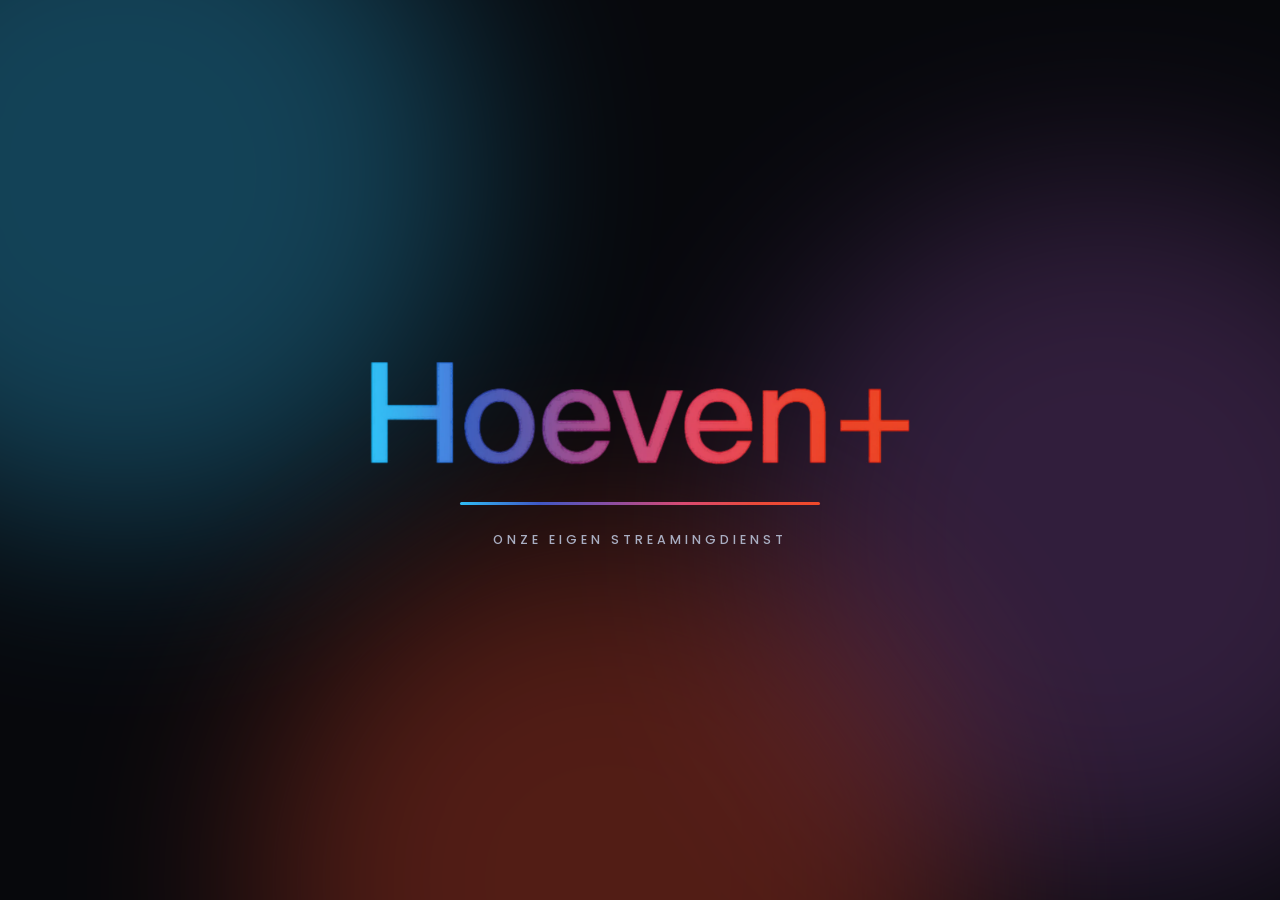
==== commit 1f45e763: "Nieuw favicon + YouTube als videobron - favicon/app-iconen uit het nieuwe H+-merk (transparante bron" ====
--- a/index.html
+++ b/index.html
@@ -12,9 +12,9 @@
   <meta name="apple-mobile-web-app-status-bar-style" content="black-translucent">
   <meta name="apple-mobile-web-app-title" content="Hoeven+">
 
-  <link rel="icon" href="favicon.ico" sizes="48x48">
-  <link rel="icon" type="image/png" sizes="32x32" href="assets/img/favicon-32.png">
-  <link rel="apple-touch-icon" href="assets/img/apple-touch-icon.png">
+  <link rel="icon" href="favicon.ico?v=2" sizes="48x48">
+  <link rel="icon" type="image/png" sizes="32x32" href="assets/img/favicon-32.png?v=2">
+  <link rel="apple-touch-icon" href="assets/img/apple-touch-icon.png?v=2">
   <link rel="manifest" href="manifest.webmanifest">
 
   <link rel="preload" href="assets/fonts/poppins-latin-700-normal.woff2" as="font" type="font/woff2" crossorigin>
--- a/css/player.css
+++ b/css/player.css
@@ -104,3 +104,7 @@
   .pl-bottom { padding-top: 40px; }
   .pl-float { bottom: calc(86px + var(--safe-b)); }
 }
+
+/* YouTube: de iframe vult het scherm; alle klikken gaan naar onze eigen bediening */
+.pl-yt { position: absolute; inset: 0; background: #000; }
+.pl-yt iframe { position: absolute; inset: 0; width: 100%; height: 100%; border: 0; pointer-events: none; }
--- a/css/studio.css
+++ b/css/studio.css
@@ -615,3 +615,9 @@
   .st-vrow { flex-wrap: wrap; }
   .st-vrow .st-vinfo { flex-basis: calc(100% - 200px); }
 }
+
+/* YouTube-bron in het video-venster */
+.st-yt-prev { display: flex; align-items: center; gap: 14px; padding: 10px; border-radius: var(--r-md); background: rgba(52, 211, 153, 0.08); border: 1px solid rgba(52, 211, 153, 0.25); animation: fadeUp 0.4s var(--ease) both; }
+.st-yt-prev[hidden] { display: none; }
+.st-yt-prev img { width: 112px; aspect-ratio: 16 / 9; object-fit: cover; border-radius: 8px; background: var(--surface-2); }
+.st-yt-prev span { display: inline-flex; align-items: center; gap: 8px; color: var(--ok); font-weight: 600; font-size: 14px; }
